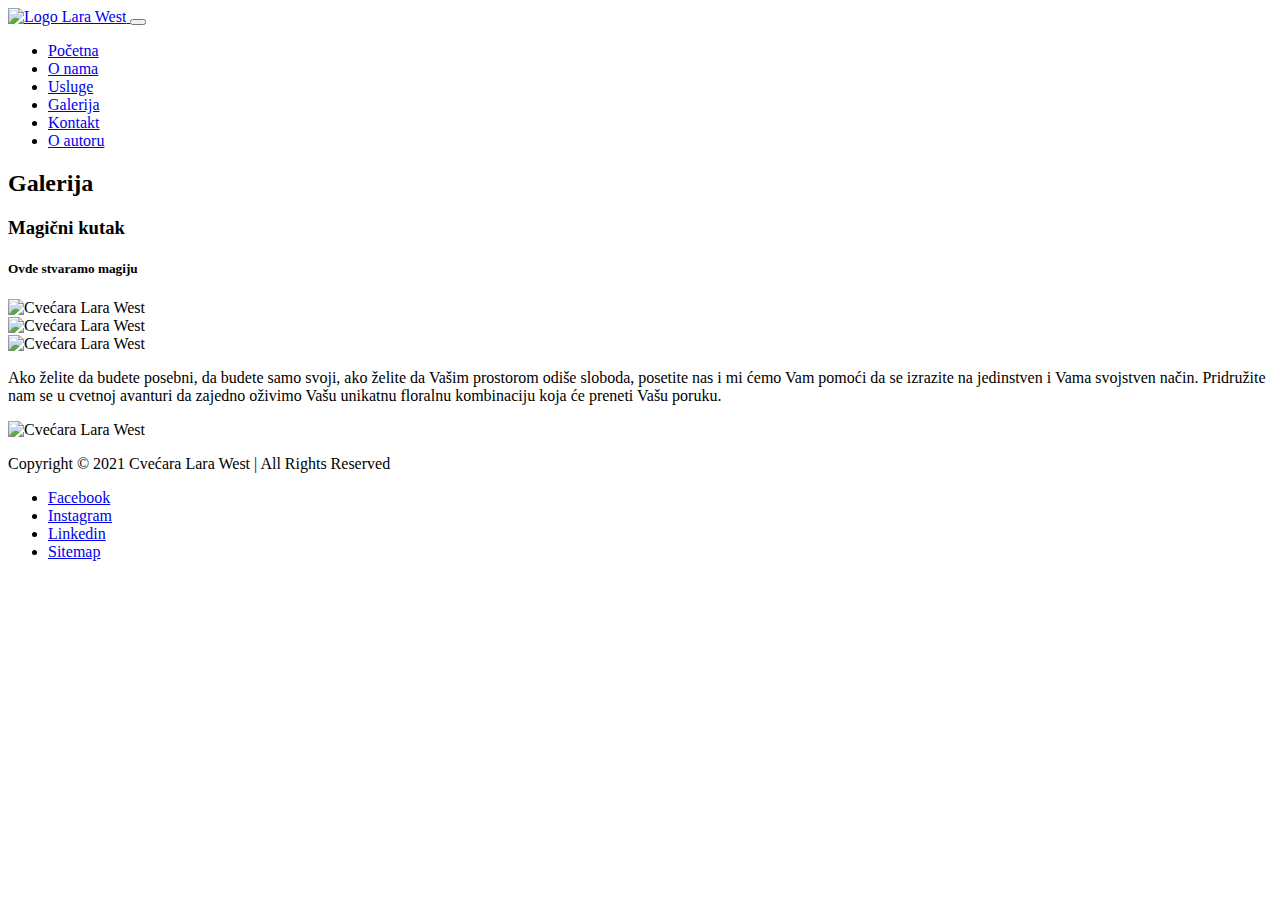
==== galerija.html @ 6ae7d9fc "Add files via upload" ====
<!DOCTYPE html>
<html lang = "sr">
    <head>
        <!-- {meta tags} -->
		<meta charset = "utf-8" />
		<meta name = "viewport" content = "width = device-width, initial-scale = 1.0" />
		<meta name = "description" content = "Ako želite da budete posebni, da budete samo svoji, ako želite da Vašim prostorom odiše sloboda, posetite nas i mi ćemo Vam pomoći da se izrazite na jedinstven i Vama svojstven način." />
		<meta name = "keywords" content = "Lara West, cvećara, cveće, Beograd, dekoracija" /> 
		<meta name = "author" content = "Jovana Kurtić" />
		<!-- Shortcut Icon -->
		<link rel = "shortcut icon" href = "assets/img/shortcut-icon.ico" />
        <!-- Bootstrap CSS -->
        <link rel = "stylesheet" href = "https://cdn.jsdelivr.net/npm/bootstrap@4.5.3/dist/css/bootstrap.min.css" integrity = "sha384-TX8t27EcRE3e/ihU7zmQxVncDAy5uIKz4rEkgIXeMed4M0jlfIDPvg6uqKI2xXr2" crossorigin = "anonymous" />
		<!-- Template CSS -->
		<link rel = "stylesheet" type = "text/css" href = "assets/css/style.css" />
		<link rel = "stylesheet" type = "text/css" href = "assets/css/responsive.css" />
		<!-- Title -->
		<title>Cvećara Lara West: Galerija</title>
    </head>
    <body>
		<!-- Header -->
		<header id = "header" class = "w-100 position-absolute z-index2">
			<div class = "navbar navbar-inverse d-flex flex-row flex-wrap align-items-center justify-content-center" role = "navigation">
				<div class = "navbar-header position-relative d-flex flex-row align-items-center justify-content-between">
					<a class = "position-absolute navbar-brand" href = "index.html">
						<img src = "assets/img/logo.png" alt = "Logo Lara West" />
					</a>
					<button type = "button" class = "d-none navbar-toggle" data-toggle = "collapse" data-target = "#menu">    
						<span class = "navbar-toggler-icon"></span>
					</button>    
				</div>
				<div id = "menu" class = "d-block navbar-collapse collapse w-100 h-100 d-flex flex-row align-items-center justify-content-center show">
					<ul class = "navbar-nav nav w-100 h-100 d-flex flex-row flex-wrap align-items-center justify-content-center font-weight-bold text-center">
						<li class = "nav-item"><a class = "nav-link" href = "index.html">Početna</a>
						<li class = "nav-item mx-4 mx-md-5"><a class = "nav-link" href = "o-nama.html">O nama</a>
					  	<li class = "nav-item"><a class = "nav-link" href = "usluge.html">Usluge</a></li>
					  	<li class = "nav-item mx-4 mx-md-5"><a class = "nav-link" href = "#">Galerija</a></li>
						<li class = "nav-item mr-4 mr-md-5"><a class = "nav-link" href = "kontakt.html">Kontakt</a>
						<li class = "nav-item"><a class = "nav-link" target = "_blank" href = "https://jovana49.github.io/JovanaKurtic/">O autoru</a>
					</ul>
				</div>
			</div>
		</header>

		<!-- Galerija -->
		<main class = "w-100">
			<section class = "w-100">
				<header class = "w-100 position-relative d-flex flex-column align-items-center DancingScript text-center">
					<h2 class = "position-absolute font-85">Galerija</h2>
					<h3 class = "position-relative font-60 px-5">Magični kutak</h3>
				</header>
				<main class = "w-100 d-flex flex-column align-items-center justify-content-center">
					<section id = "gallery" class = "w-75 position-relative text-center">
						<header class = "m-auto position-absolute top-left background z-index1 py-5">
							<h5 class = "py-1 DancingScript font-85">Ovde stvaramo magiju</h5>
						</header>
						<main class = "mt-4 container-fluid d-flex flex-column align-items-center justify-content-center mt-lg-0">
							<div class = "row-12 margin-left d-flex flex-row flex-wrap align-items-center justify-content-center">
								<div class = "col-12 mb-4 col-lg-5 mb-lg-0 border border-dark p-4 mr-2">
									<img src = "assets/img/galerija1.jpg" class = "img-fluid" alt = "Cvećara Lara West" />
								</div>
								<div class = "col-12 col-lg-6">
									<img src = "assets/img/galerija2.png" class = "img-fluid" alt = "Cvećara Lara West" />
								</div>
							</div>
							<div class = "row-12 mt-4 d-flex flex-row flex-wrap flex-lg-nowrap align-items-center justify-content-center">
								<div class = "col-12 order-1 col-md-6 order-md-2 col-lg-3 order-md-1 col-xl-4">
									<img src = "assets/img/galerija3.jpg" class = "img-fluid" alt = "Cvećara Lara West" />
								</div>
								<div class = "col-12 order-2 my-5 mx-0 my-md-5 order-md-1 col-lg-6 mx-lg-3 order-lg-2 col-xl-4 mx-xl-5">
									<p class = "gallery-text"><span class = "DancingScript font-50">A</span>ko želite da budete posebni, da budete samo svoji, ako želite da Vašim prostorom odiše sloboda, posetite nas i mi ćemo Vam pomoći da se izrazite na jedinstven i Vama svojstven način. Pridružite nam se u cvetnoj avanturi da zajedno oživimo Vašu unikatnu floralnu kombinaciju koja će preneti Vašu poruku.</p>
								</div>
								<div class = "co-12 order-3 col-md-6 order-md-3 col-lg-3 order-lg-3 col-xl-4 border border-dark p-4">
									<img src = "assets/img/galerija4.jpg" class = "img-fluid" alt = "Cvećara Lara West" />
								</div>
							</div>
						</main>
					</section>
				</main>
			</section>
		</main>

		<!-- Footer -->
		<footer class = "w-100 py-3">
			<div class = "w-100 text-center">
				<p class = "font-weight-bold font-21 mb-2 px-5">Copyright &copy; 2021 Cvećara Lara West | All Rights Reserved</p>
			</div>
			<div class = "w-100 d-flex flex-row justify-content-center align-items-center">
				<ul class = "nav d-flex flex-row justify-content-center align-items-center font-weight-bold">
					<li><a href = "https://sr-rs.facebook.com/jovanakurtic16">Facebook</a></li>
					<li class = "mx-4"><a href = "https://www.instagram.com/kjovanaaa/">Instagram</a></li>
					<li><a href = "https://www.linkedin.com/">Linkedin</a></li>
					<li class = "ml-4"><a href = "assets/sitemap.xml">Sitemap</a></li>
				</ul>
			</div>
		</footer> 

	    <!-- Bootstrap JavaScript -->
        <script src = "https://code.jquery.com/jquery-3.5.1.slim.min.js" integrity = "sha384-DfXdz2htPH0lsSSs5nCTpuj/zy4C+OGpamoFVy38MVBnE+IbbVYUew+OrCXaRkfj" crossorigin = "anonymous"></script>
        <script src = "https://cdn.jsdelivr.net/npm/bootstrap@4.5.3/dist/js/bootstrap.bundle.min.js" integrity = "sha384-ho+j7jyWK8fNQe+A12Hb8AhRq26LrZ/JpcUGGOn+Y7RsweNrtN/tE3MoK7ZeZDyx" crossorigin = "anonymous"></script>
    </body>
</html>
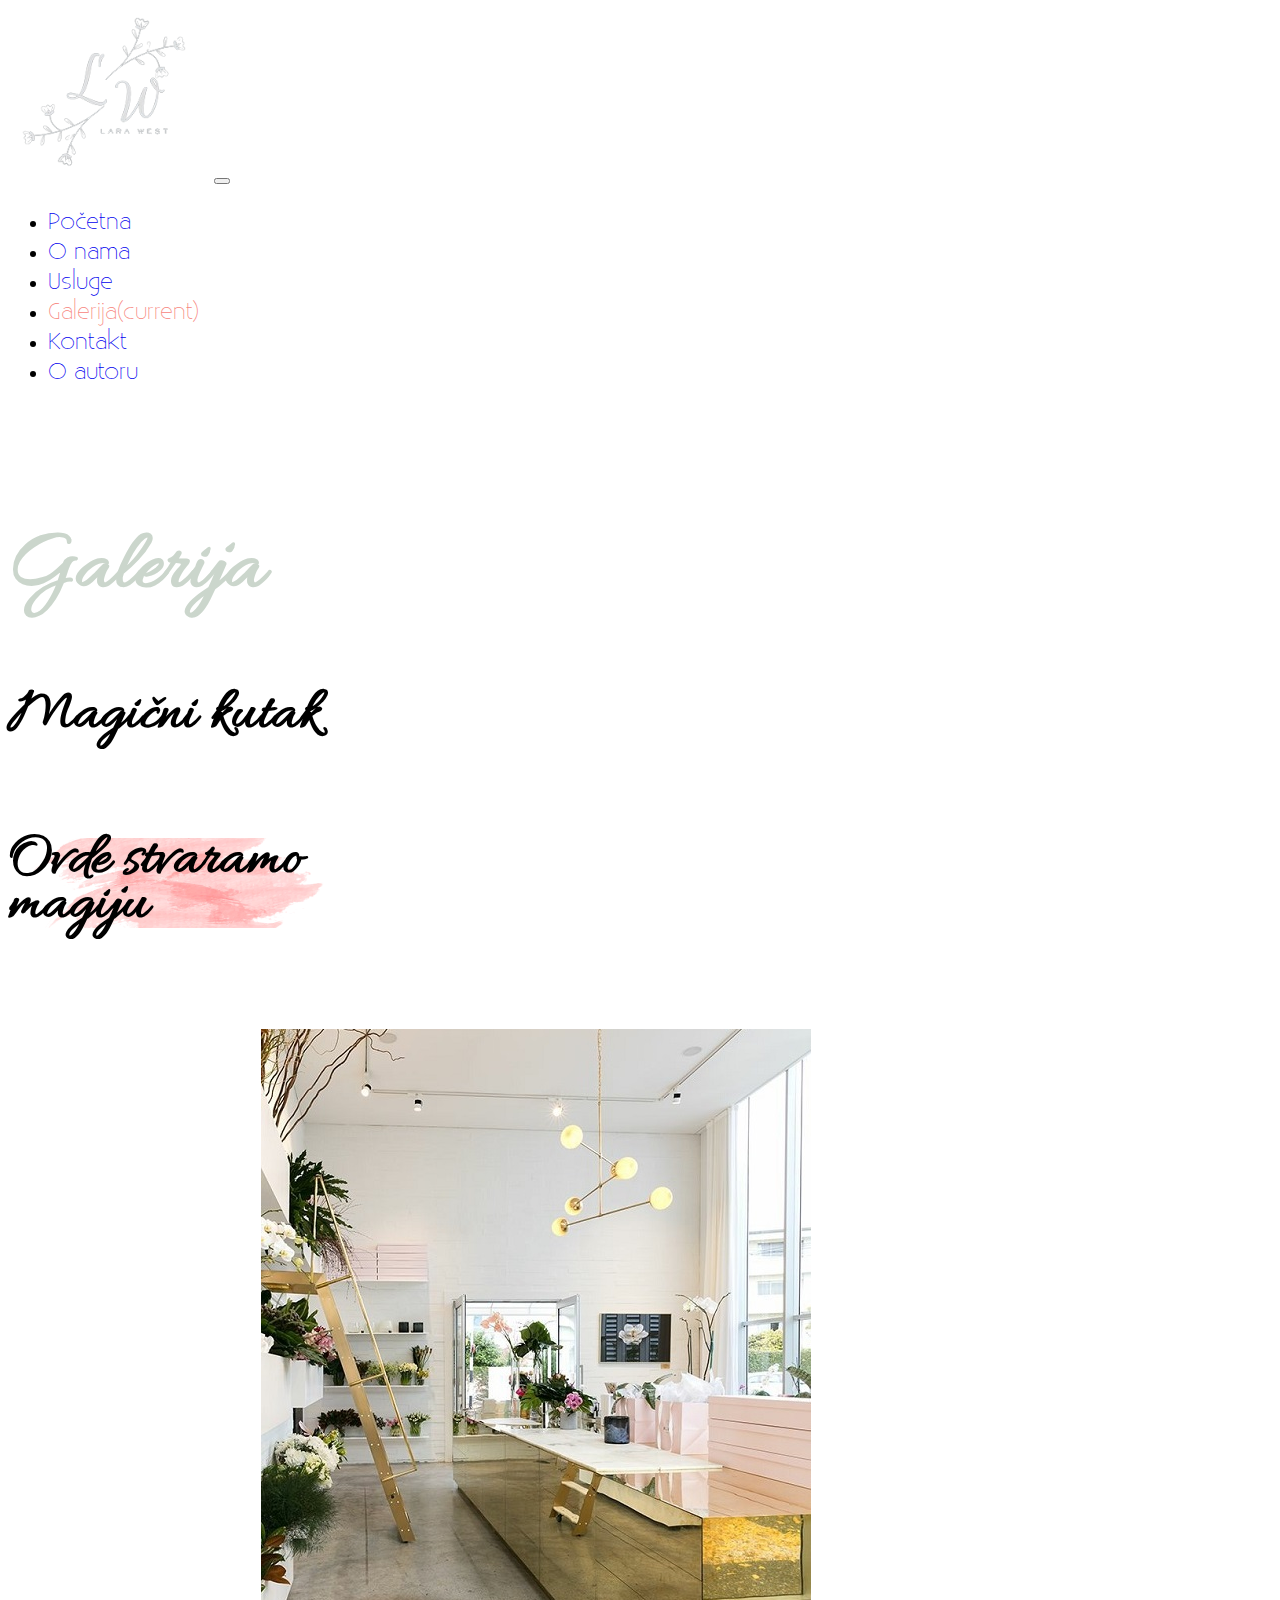
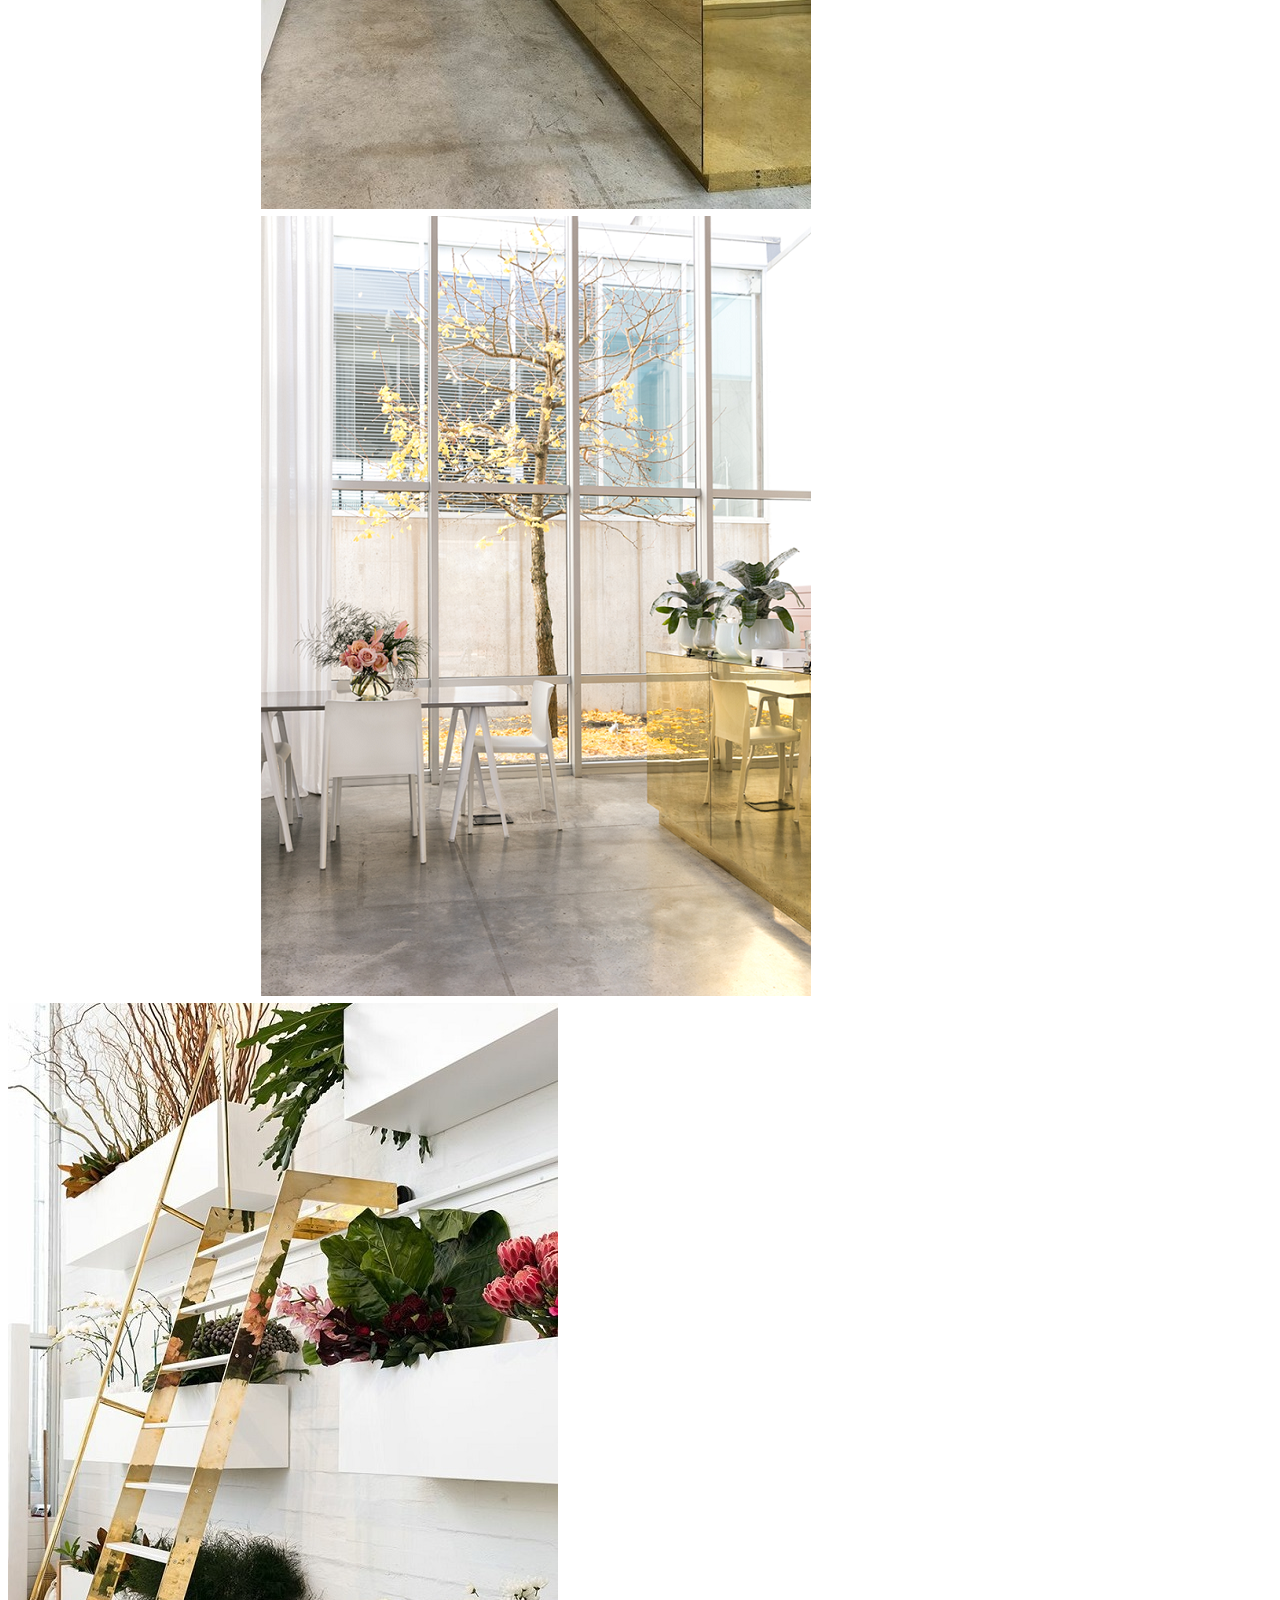
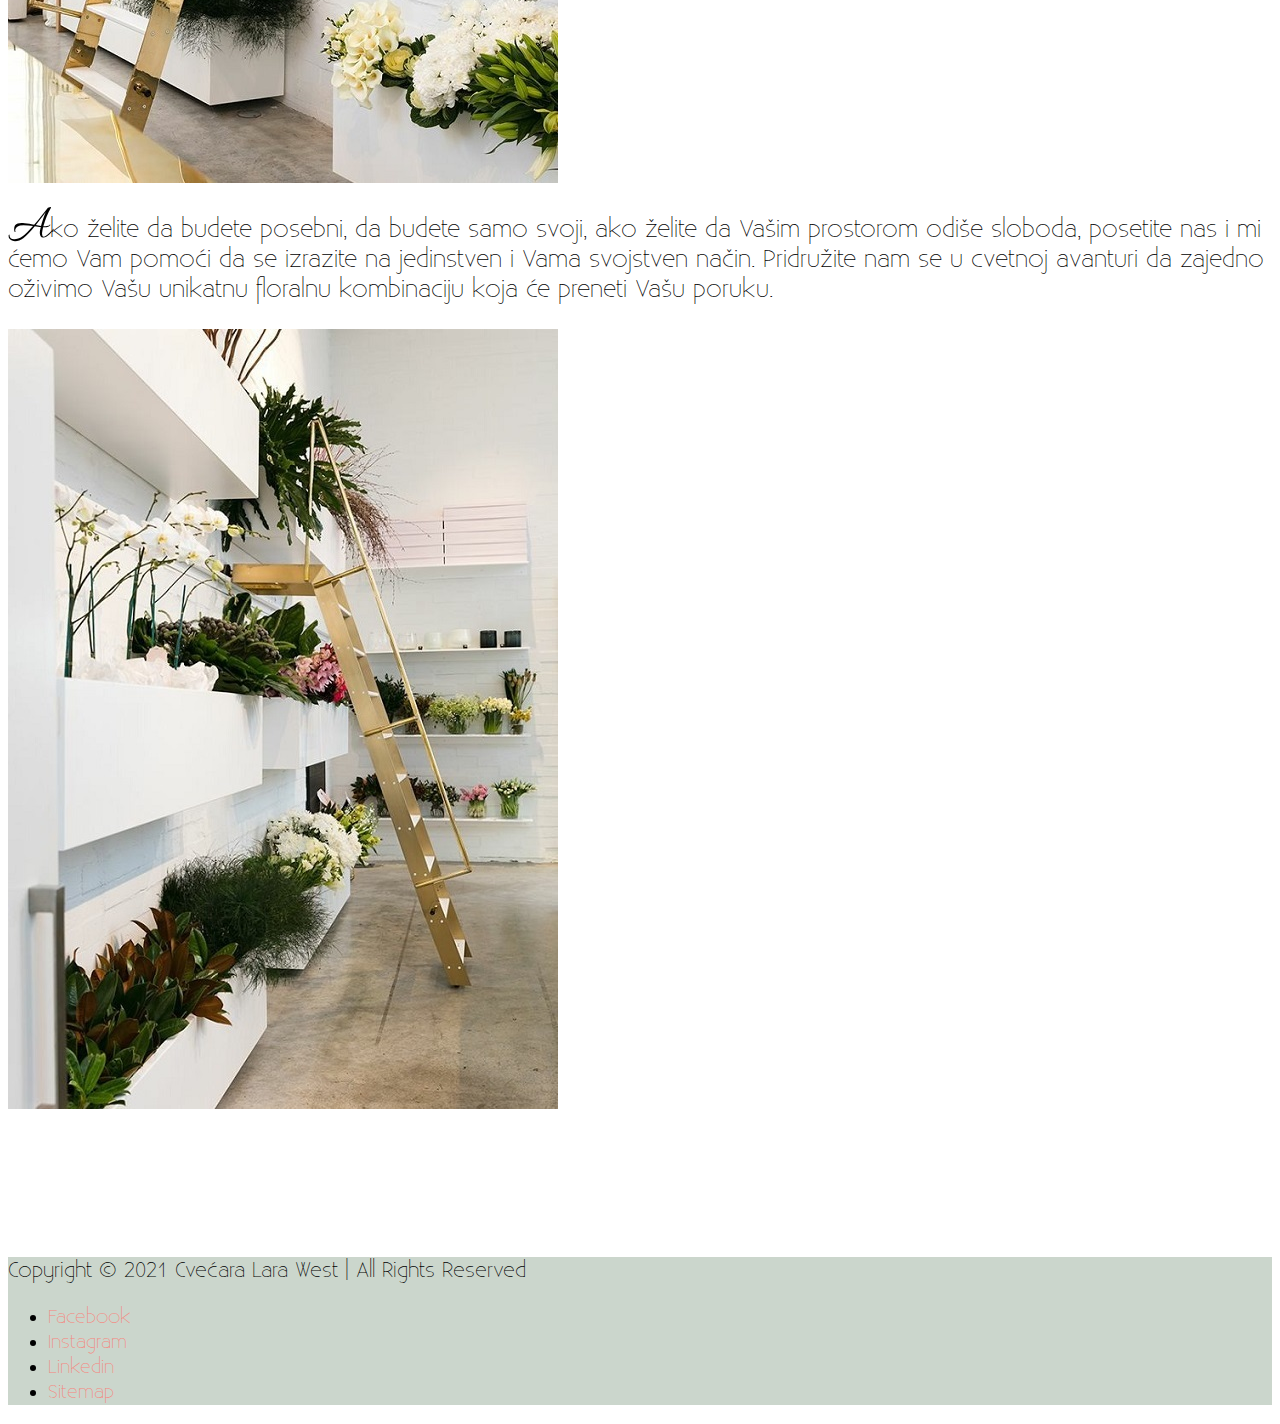
==== commit 7d9201bb: "Add files via upload" ====
--- a/galerija.html
+++ b/galerija.html
@@ -19,27 +19,37 @@
     </head>
     <body>
 		<!-- Header -->
-		<header id = "header" class = "w-100 position-absolute z-index2">
-			<div class = "navbar navbar-inverse d-flex flex-row flex-wrap align-items-center justify-content-center" role = "navigation">
-				<div class = "navbar-header position-relative d-flex flex-row align-items-center justify-content-between">
-					<a class = "position-absolute navbar-brand" href = "index.html">
-						<img src = "assets/img/logo.png" alt = "Logo Lara West" />
-					</a>
-					<button type = "button" class = "d-none navbar-toggle" data-toggle = "collapse" data-target = "#menu">    
-						<span class = "navbar-toggler-icon"></span>
-					</button>    
-				</div>
-				<div id = "menu" class = "d-block navbar-collapse collapse w-100 h-100 d-flex flex-row align-items-center justify-content-center show">
-					<ul class = "navbar-nav nav w-100 h-100 d-flex flex-row flex-wrap align-items-center justify-content-center font-weight-bold text-center">
-						<li class = "nav-item"><a class = "nav-link" href = "index.html">Početna</a>
-						<li class = "nav-item mx-4 mx-md-5"><a class = "nav-link" href = "o-nama.html">O nama</a>
-					  	<li class = "nav-item"><a class = "nav-link" href = "usluge.html">Usluge</a></li>
-					  	<li class = "nav-item mx-4 mx-md-5"><a class = "nav-link" href = "#">Galerija</a></li>
-						<li class = "nav-item mr-4 mr-md-5"><a class = "nav-link" href = "kontakt.html">Kontakt</a>
-						<li class = "nav-item"><a class = "nav-link" target = "_blank" href = "https://jovana49.github.io/JovanaKurtic/">O autoru</a>
+		<header class = "container-fluid px-0 pb-1 pb-lg-0">
+			<nav class = "navbar navbar-expand-lg navbar-light">
+				<a class = "navbar-brand ml-5 mt-3" href = "index.html">
+					<img src = "assets/img/logo.png" alt = "Logo Lara West" class = "img-fluid logo" />
+				</a>
+				<button class = "navbar-toggler" type = "button" data-toggle = "collapse" data-target = "#navbarNav" aria-controls = "navbarNav" aria-expanded = "false" aria-label = "Toggle navigation">
+					<span class = "navbar-toggler-icon"></span>
+				</button>
+				<div class = "collapse navbar-collapse" id = "navbarNav">
+					<ul class = "navbar-nav ml-auto pr-0 pr-lg-5 text-center">
+						<li class = "nav-item">
+							<a class = "nav-link font-weight-bold" href = "index.html">Početna</a>
+						</li>
+						<li class = "nav-item m-0 mx-lg-4">
+							<a class = "nav-link font-weight-bold" href = "o-nama.html">O nama</a>
+						</li>
+						<li class = "nav-item">
+							<a class = "nav-link font-weight-bold" href = "usluge.html">Usluge</a>
+						</li>
+						<li class = "nav-item m-0 mx-lg-4 active">
+							<a class = "nav-link font-weight-bold" href = "#">Galerija<span class = "sr-only">(current)</span></a>
+						</li>
+						<li class = "nav-item">
+							<a class = "nav-link font-weight-bold" href = "kontakt.html">Kontakt</a>
+						</li>
+						<li class = "nav-item m-0 mx-lg-4">
+							<a class = "nav-link font-weight-bold" href = "https://jovana49.github.io/JovanaKurtic/">O autoru</a>
+						</li>
 					</ul>
 				</div>
-			</div>
+			</nav>
 		</header>
 
 		<!-- Galerija -->
@@ -51,7 +61,7 @@
 				</header>
 				<main class = "w-100 d-flex flex-column align-items-center justify-content-center">
 					<section id = "gallery" class = "w-75 position-relative text-center">
-						<header class = "m-auto position-absolute top-left background z-index1 py-5">
+						<header class = "m-auto position-absolute top-left background z-1 py-5">
 							<h5 class = "py-1 DancingScript font-85">Ovde stvaramo magiju</h5>
 						</header>
 						<main class = "mt-4 container-fluid d-flex flex-column align-items-center justify-content-center mt-lg-0">
@@ -87,10 +97,10 @@
 			</div>
 			<div class = "w-100 d-flex flex-row justify-content-center align-items-center">
 				<ul class = "nav d-flex flex-row justify-content-center align-items-center font-weight-bold">
-					<li><a href = "https://sr-rs.facebook.com/jovanakurtic16">Facebook</a></li>
-					<li class = "mx-4"><a href = "https://www.instagram.com/kjovanaaa/">Instagram</a></li>
-					<li><a href = "https://www.linkedin.com/">Linkedin</a></li>
-					<li class = "ml-4"><a href = "assets/sitemap.xml">Sitemap</a></li>
+					<li><a class = "link-color" href = "https://sr-rs.facebook.com/jovanakurtic16">Facebook</a></li>
+					<li class = "mx-4"><a class = "link-color" href = "https://www.instagram.com/kjovanaaa/">Instagram</a></li>
+					<li><a class = "link-color" href = "https://www.linkedin.com/">Linkedin</a></li>
+					<li class = "ml-4"><a class = "link-color" href = "assets/sitemap.xml">Sitemap</a></li>
 				</ul>
 			</div>
 		</footer> 
--- a/assets/css/style.css
+++ b/assets/css/style.css
@@ -0,0 +1,387 @@
+@import url('https://fonts.googleapis.com/css2?family=Allura&display=swap');
+
+@font-face {
+    src: url('../font/Existence-Light.otf');
+    font-family: ExistenceLight;
+}
+
+:root {
+    --black: rgb(0, 0, 0);
+    --grey: rgb(203, 214, 204);
+    --rose: rgb(247, 172, 153);
+    --green: rgb(153, 191, 163);
+    --green1: rgb(101, 148, 119);
+    --rose1: rgb(247, 132, 124);
+    --transparent: rgba(255, 255, 255, 0.8);
+}
+
+body {
+    font-family: ExistenceLight;
+    font-size: 19px;
+    font-weight: 500;
+}
+
+.DancingScript {
+    font-family: 'Allura', cursive;
+}
+
+a {
+    text-decoration: none !important;
+}
+
+.black {
+    color: var(--black);
+}
+
+.green {
+    color: var(--green);
+}
+
+.green:hover {
+    color: var(--green1);
+}
+
+.link-color:hover {
+    color: var(--rose);
+}
+
+.link-color {
+    color: var(--rose1);
+}
+
+.font-21 {
+    font-size: 21px;
+}
+
+.font-23 {
+    font-size: 23px;
+}
+
+.font-30 {
+    font-size: 30px;
+}
+
+.font-32 {
+    font-size: 32px;
+}
+
+.font-50 {
+    font-size: 50px;
+}
+
+.font-60 {
+    font-size: 60px;
+}
+
+.font-85 {
+    font-size: 85px;
+}
+
+.background {
+    background-repeat: no-repeat;
+    background-position: center;
+    background-size: cover;
+}
+
+.w-95 {
+    width: 95%;
+}
+
+.w-90 {
+    width: 90%;
+}
+
+.w-85 {
+    width: 85%;
+} 
+
+body > main, #contact {
+    padding-top: 40px !important;
+    padding-bottom: 120px;
+}
+
+#services h4 {
+    line-height: 45px;
+}
+
+/* Header */
+
+.logo {
+    width: 200px !important;
+}
+
+ul.ul-font a { 
+    font-size: 25px !important;
+}
+
+.nav-item > a {
+    font-size: 23px !important;
+}
+
+.navbar-collapse > .navbar-nav * {
+    padding: 0 !important;
+}
+
+li.active a, li.nav-item a:hover {
+    color: var(--rose1) !important;
+}
+
+/* Početna */
+
+h1 {
+    line-height: 55px;
+}
+
+.carousel-item > img {
+    height: 100vh;
+}
+
+.carousel .btn {
+    background-color: var(--grey) !important;
+}
+
+.carousel .btn:hover, .carousel article a {
+    color: var(--rose1) !important;
+}
+
+.carousel article a:hover h4 {
+    color: var(--green);
+}
+
+.carousel-item:first-child .carousel-caption {
+    margin-bottom: 15vh;
+}
+
+.carousel-item:last-child .carousel-caption h2 {
+    line-height: 55px;
+} 
+
+.carousel-item:nth-child(2) .carousel-caption, .carousel-item:last-child .carousel-caption  {
+    margin-bottom: 33vh;
+} 
+
+.carousel-indicators li, .icon {
+    width: 70px;
+    height: 70px;
+    background-image: url('../img/slider-indicators.png');
+    background-size: cover;
+    background-color: transparent;
+}
+
+.card-body article {
+    height: 220px !important;
+    padding: 0 5px !important;
+}
+
+.card-body a {
+    padding: 20px;
+}
+
+.card-body article h4 {
+    margin-bottom: 0 !important;
+}
+
+.blockquote {
+    line-height: 43px;
+}
+
+.blockquote-footer2 {
+    font-size: 25px;
+}
+
+/* O nama */
+
+header > h2 {
+    color: var(--grey);
+    top: -60px;
+}
+
+header > h3 {
+    line-height: 45px !important;
+}
+
+main > section > header {
+    margin-bottom: 70px;
+}
+
+.rose-1::before {
+    width: 250px;
+    height: 150px;
+    content: "";
+    margin: 0 auto 40px;
+    display: block;
+    background-image: url('../img/ruza1.png');
+    background-repeat: no-repeat;
+    background-position: center;
+    background-size: cover;
+}
+
+.rose-2::before {
+    width: 120px;
+    height: 120px;
+    content: "";
+    margin-bottom: 55px;
+    display: block;
+    background-image: url('../img/ruza2.png');
+    background-repeat: no-repeat;
+    background-position: center;
+    background-size: cover;
+}
+
+figcaption > p {
+    font-size: 38px;
+}
+
+.bottom-1 {
+    bottom: 4vh;
+}
+
+.bottom-2 {
+    bottom: 28vh;
+}
+
+.right {
+    right: 15%;
+}
+
+.left {
+    left: 10%;
+}
+
+p.font-32 {
+    line-height: 27px;
+}
+
+.divider {
+    padding: 40px 0 20px !important;
+    background-image: url('../img/divider.jpg');
+    background-attachment: fixed;
+}
+
+.divider::before, .divider::after {
+    width: 80%;
+    height: 1px;
+    position: relative;
+    content: "";
+    display: block;
+    background-color: var(--black);
+}
+
+.divider::before {
+    top: -60px;
+} 
+
+.divider::after {
+    bottom: -40px;
+}
+
+.leaf {
+    width: 100px;
+    height: 100px;
+    top: 23%;
+    right: -35px;
+    background-image: url('../img/list.png');
+    background-size: 100px 100px !important;
+}
+
+/* Usluge */
+
+#services > article > * {
+    height: 400px;
+}
+
+#services > article {
+    margin-bottom: 5px;
+}
+
+#services > article p.w-95 {
+    font-size: 21px !important;
+}
+
+#services img {
+    width: 90%;
+}
+
+#services > article:last-child {
+    margin-bottom: 0;
+}
+
+.modal-content {
+    background-color: var(--transparent); 
+}
+
+h5.modal-title {
+    font-size: 30px !important;
+    color: var(--rose1);
+}
+
+#services button {
+    background-color: var(--green);
+}
+
+button.close {
+    font-size: 30px !important;
+    background-color: transparent !important;
+}
+
+/* Galerija */
+
+.margin-left {
+    margin-left: 20%;
+}
+
+.top-left {
+    left: -5%;
+    top: 22%;
+    width: 27% !important;
+    background-image: url('../img/pink.png');
+    background-size: 100%;
+}
+
+.top-left > h5 {
+    line-height: 55px;
+}
+
+.gallery-text {
+    font-size: 26px;
+    line-height: 34px;
+}
+
+.border {
+    border-width: 2px !important;
+}
+
+/* Kontakt */
+
+textarea {
+    height: 180px !important;
+}
+
+form > button {
+    width: 120px !important;
+}
+
+/* Footer */
+
+footer {
+    background-color: var(--grey);
+}
+
+footer.footer1 .font-21 {
+    font-size: 21x !important;
+}
+
+footer.footer1 a {
+    font-size: 20.5px !important;
+}
+
+form button {
+    background-color: var(--green) !important;
+}
+
+textarea:active, input:active, textarea:focus, input:focus {
+    outline:0px !important;
+    -webkit-appearance:none;
+    box-shadow: none !important;
+    border-color: var(--green) !important;
+}--- a/assets/css/responsive.css
+++ b/assets/css/responsive.css
@@ -0,0 +1,405 @@
+@media screen and (max-width: 1700px) {
+    .font-23 {
+        font-size: 21px !important;
+    }
+}
+
+@media screen and (max-width: 1510px) {
+    .bottom-1 {
+        bottom: 2vh;
+    }
+
+    .bottom-2 {
+        bottom: 20vh;
+    }
+}
+
+@media screen and (max-width: 1450px) {
+    .left {
+        left: 3%;
+    }
+
+    .bottom-2 {
+        bottom: 15vh;
+    }
+
+    .top-left {
+        top: 12%;
+    }
+
+    .top-left > h5 {
+        font-size: 60px;
+        line-height: 45px;
+    }
+
+    .gallery-text {
+        font-size: 24px;
+        line-height: 30px;
+    }
+}
+
+@media screen and (max-width: 1350px) {
+    .carousel-item:last-child .carousel-caption  {
+        margin-bottom: 25vh;
+    } 
+}
+
+@media screen and (max-width: 1300px) {
+    .carousel-inner .collapse, .card {
+        width: 80vw !important;
+    }
+
+    .carousel-inner .collapse {
+        left: -5vw;
+    }
+
+    .carousel-item:last-child .carousel-caption > h2 {
+        font-size: 50px !important;
+        line-height: 50px;
+    } 
+}
+
+@media screen and (max-width: 1200px) {
+    .rose-2 {
+        top: -50px;
+    }
+
+    .rose-1 > p {
+        font-size: 27px !important;
+    }
+
+    .bg-color2 {
+        background-color:  rgb(235, 240, 237);
+    }
+
+    .bg-color1 {
+        background-color: rgb(153, 191, 163);
+    }
+
+    #services > article > * {
+        height: 450px;
+    }
+
+    .margin-top {
+        margin-top: 50px;
+    }
+}
+
+@media screen and (max-width: 992px) {
+    .nav-item > a {
+        font-size: 20px !important;
+    }
+
+    .card-body article {
+        height: auto !important;
+    }
+
+    .bottom-2 {
+        bottom: 10vh;
+    }
+
+    .right {
+        right: 5%;
+    }
+    
+    .left {
+        left: 3%;
+    }
+
+    .margin-left {
+        margin-left: 0;
+    }
+
+    .top-left {
+        width: 55% !important;
+        position: relative !important;
+        top: 0;
+        left: 0;
+    }
+
+    .top-left > h5 {
+        font-size: 50px;
+        line-height: 37px;
+    }
+}
+
+@media screen and (max-width: 900px) {
+    #services > article > * {
+        height: 400px;
+    }
+
+    #services > article p.w-95 {
+        width: 100% !important;
+        font-size: 19px !important;
+    }
+
+    .rose-1 > p {
+        font-size: 25px !important;
+    }
+
+    form button {
+        font-size: 19px !important;
+    }
+}
+
+@media screen and (max-width: 850px) {
+    h1 {
+        font-size: 50px !important;
+        line-height: 50px;
+    }
+}
+
+@media screen and (max-width: 800px) {
+    #services .btn-outline-light {
+        font-size: 19px;
+    }
+}
+
+@media screen and (max-width: 768px) {
+    .d-none {
+        display: none !important;
+    }
+
+    main > section > header {
+        margin-bottom: 50px;
+    }
+
+    #services > article {
+        margin-bottom: 0;
+    }
+
+    #services > article > :nth-child(2), #services > article > :nth-child(3) {
+        height: 300px;
+    }
+
+    #services > article > :first-child, #services > article > :last-child {
+        height: auto;
+    }
+
+    .rose-2 {
+        top: 0;
+    }
+
+    figure.col-md-5 {
+        width: 80% !important;
+    }
+
+    figure.col-md-5 > .right {
+        right: 5% !important;
+    }
+
+    #services img {
+        width: 80%;
+        margin: 20px 0 !important;
+    }
+
+    .bottom-2 {
+        bottom: 18vh;
+    }
+
+    .right {
+        right: 30%;
+    }
+    
+    .left {
+        left: 25%;
+    }
+
+    label {
+        font-size: 17px;
+    }
+}
+
+@media screen and (max-width: 695px) {
+    .carousel-item:nth-child(2) .carousel-caption, .carousel-item:last-child .carousel-caption  {
+        margin-bottom: 25vh;
+    }
+
+    .blockquote-2 {
+        line-height: 40px;
+        font-size: 43px !important;
+    }
+
+    .blockquote-footer2 {
+        font-size: 20px;
+    }
+}
+
+@media screen and (max-width: 640px) {
+    .top-left {
+        width: 90% !important;
+    }
+
+    #about-us .row-12 {
+        width: 85% !important;
+    }
+
+    .carousel-item:last-child .carousel-caption h2 {
+        line-height: 50px;
+        font-size: 50px !important;
+    } 
+}
+
+@media screen and (max-width: 600px) {
+    #contact h4 {
+        line-height: 40px;
+        font-size: 42px !important;
+    }
+
+    .rose-1 > p {
+        font-size: 21px !important;
+    }
+
+    .carousel-item:nth-child(2) .carousel-caption {
+        margin-bottom: 30vh;
+    }
+
+    .carousel-item:nth-child(2) .carousel-caption h2 .blockquote {
+        font-size: 26px !important;
+    } 
+
+    .carousel-item:nth-child(2) .carousel-caption h2 .blockquote-footer {
+        font-size: 40px !important;
+    } 
+
+    .gallery-text {
+        font-size: 22px;
+        line-height: 30px;
+    }
+
+    .gallery-text > span {
+        font-size: 45px !important;
+    }
+
+    footer.footer1 a {
+        font-size: 19px !important;
+    }
+}
+
+@media screen and (max-width: 580px) {
+    .modal-content {
+        width: 85vw !important;
+        margin: 0 auto;
+    }
+
+    footer p.font-21, footer.footer1 .font-21 {
+        font-size: 19px !important;
+    }
+}
+
+@media screen and (max-width: 556px) {
+    .font-85 {
+        font-size: 70px !important;
+    }
+
+    h3.font-60 {
+        font-size: 45px !important;
+    }
+
+    header > h2 {
+        top: -50px;
+    }
+
+    .font-23 {
+        width: 100% !important;
+        font-size: 18px !important;
+    }
+}
+
+@media screen and (max-width: 500px) {
+    #services {
+        width: 90% !important;
+    }
+
+    #services > article > :nth-child(2), #services > article > :nth-child(3) {
+        height: auto !important;
+        padding: 50px 10px;
+    }
+
+    #services img {
+        width: 100%;
+    }
+
+    footer .nav {
+        flex-direction: column !important;
+    }
+
+    footer .nav li {
+        margin: 0 !important;
+    }
+
+    footer.footer1 a, footer a {
+        font-size: 17px !important;
+    }
+}
+
+@media screen and (max-width: 500px) {
+    .navbar-brand {
+        margin-left: 20px !important;
+    }
+
+    .carousel-item:last-child .carousel-caption {
+        margin-bottom: 20vh;
+    } 
+
+    .carousel-item:last-child .carousel-caption h2 {
+        font-size: 40px !important;
+        line-height: 37px;
+    } 
+}
+
+@media screen and (max-width: 480px) {
+    figure.col-md-5 {
+        width: 90% !important;
+    }
+
+    figure.col-md-5 > .right {
+        right: 5% !important;
+        bottom: 3% !important;
+    }
+
+    .bottom-2 {
+        bottom: 10vh;
+    }
+
+    .gallery-text {
+        font-size: 18px ;
+        line-height: 23px;
+    }
+}
+
+@media screen and (max-width: 450px) {
+    .logo {
+        width: 180px !important;
+    }
+
+    .carousel-item:nth-child(2) .carousel-caption {
+        margin-bottom: 18vh;
+    }  
+
+    .carousel-item:nth-child(2) .carousel-caption h2 .blockquote {
+        font-size: 24px !important;
+        line-height: 27px;
+    } 
+
+    .carousel-item:nth-child(2) .carousel-caption h2 .blockquote-footer {
+        font-size: 35px !important;
+    } 
+
+    .modal-body {
+        font-size: 17px;
+    }
+}
+
+@media screen and (max-width: 400px) {
+    #services h4 {
+        font-size: 45px !important;
+        line-height: 35px !important;
+    }
+}
+
+@media screen and (max-width: 370px) {
+    footer p.font-21, footer.footer1 .font-21 {
+        font-size: 17px !important;
+    }
+}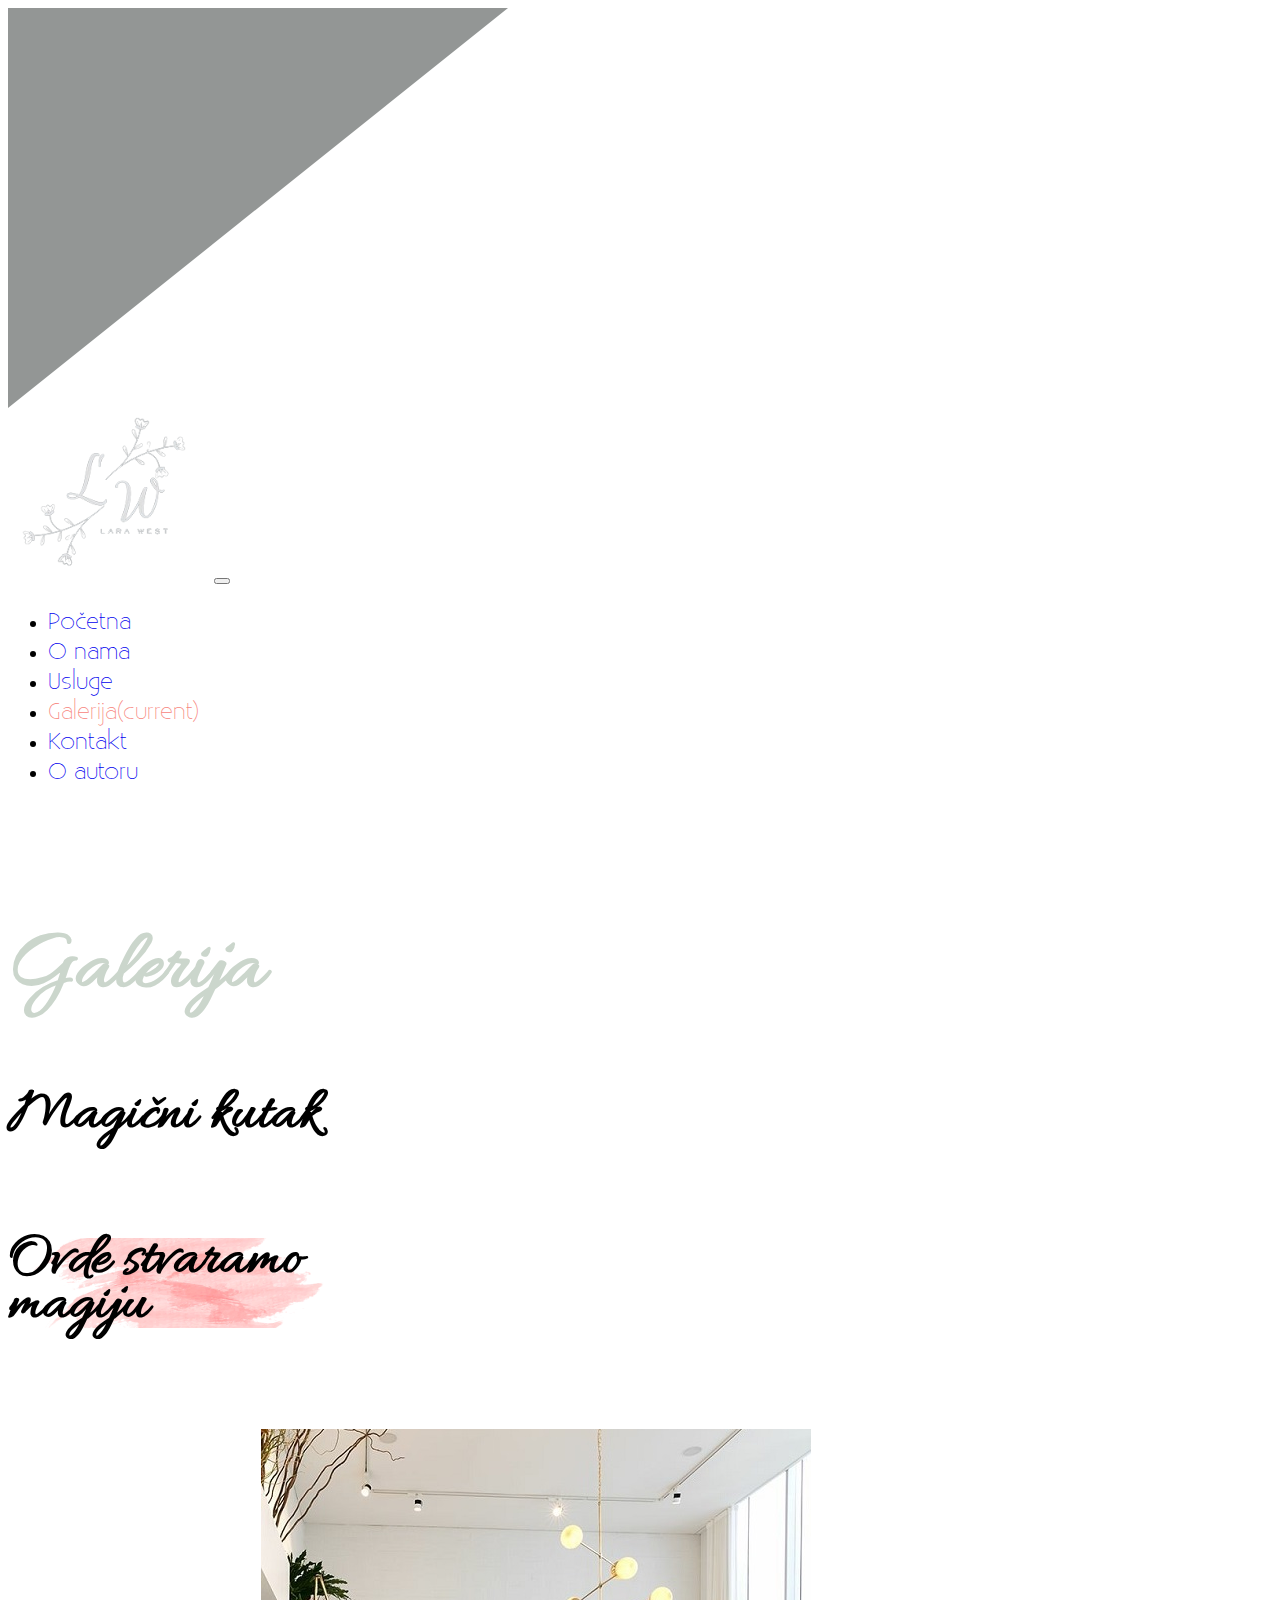
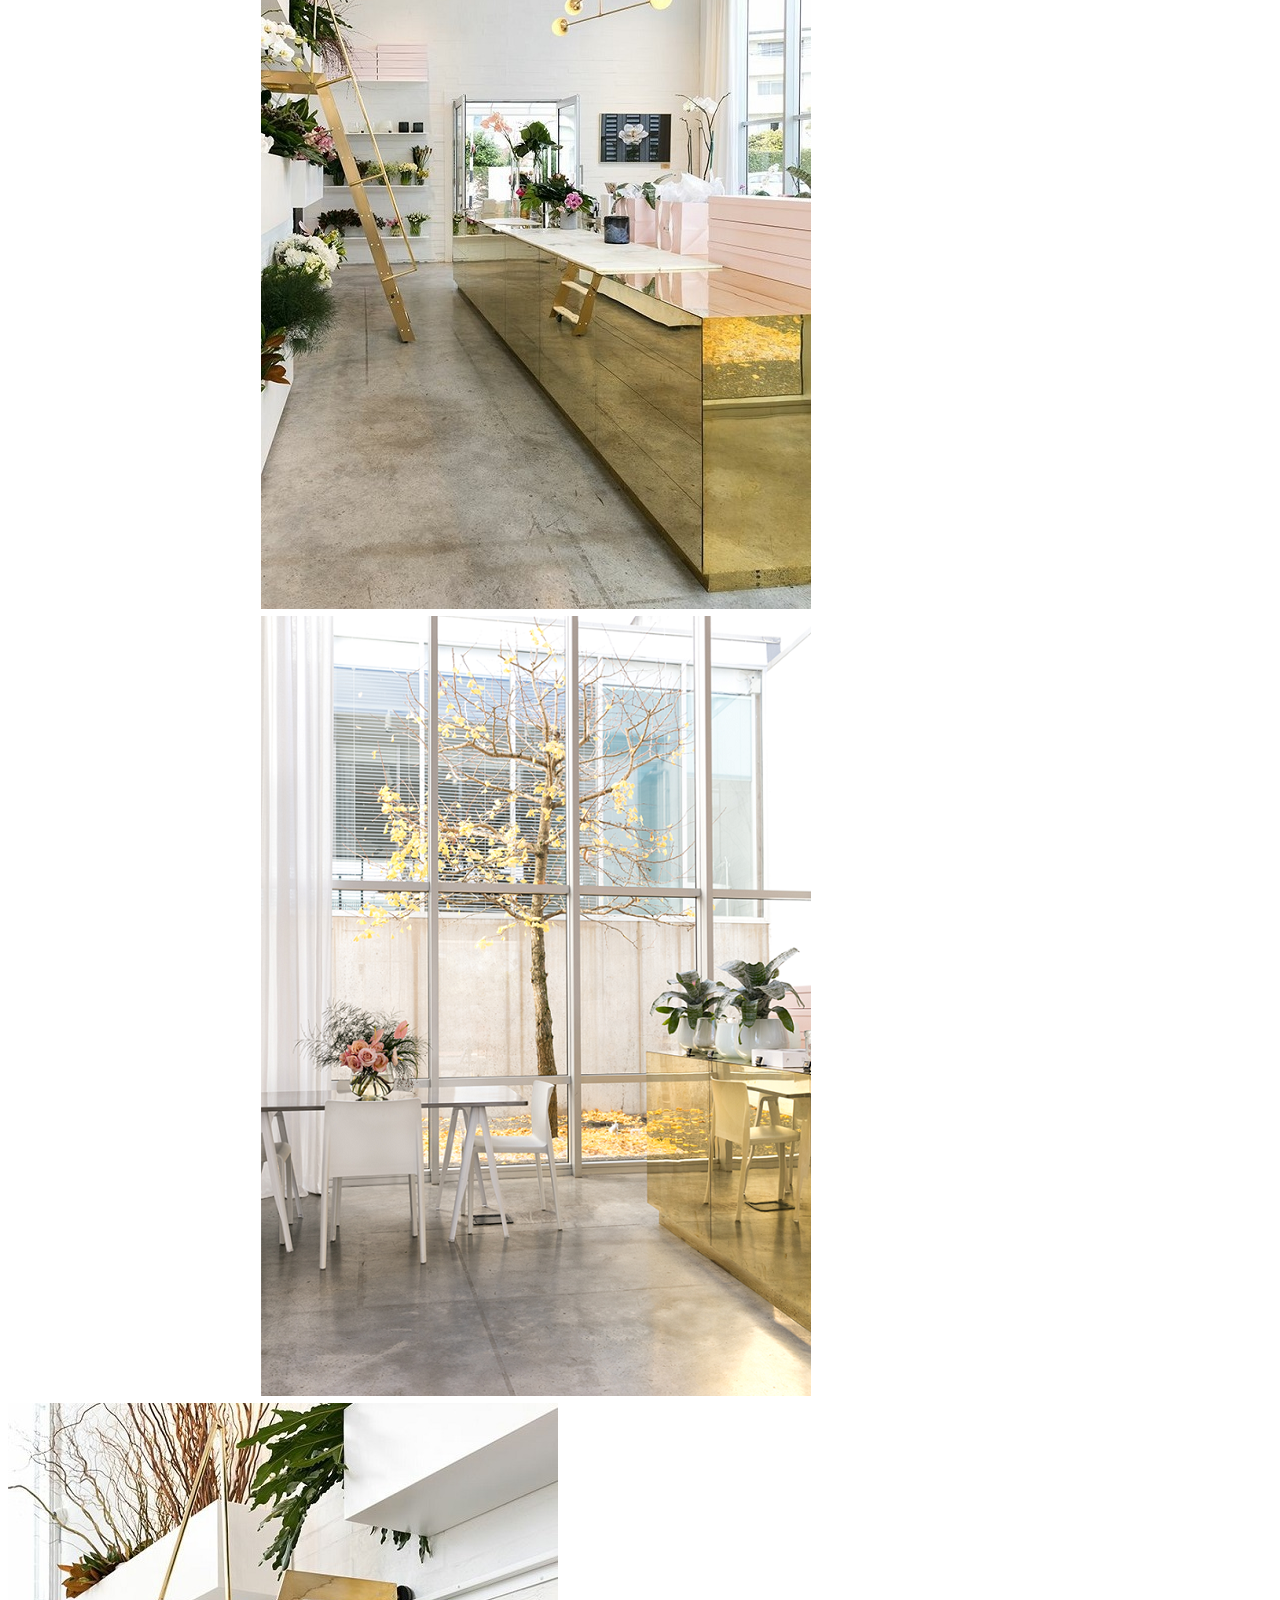
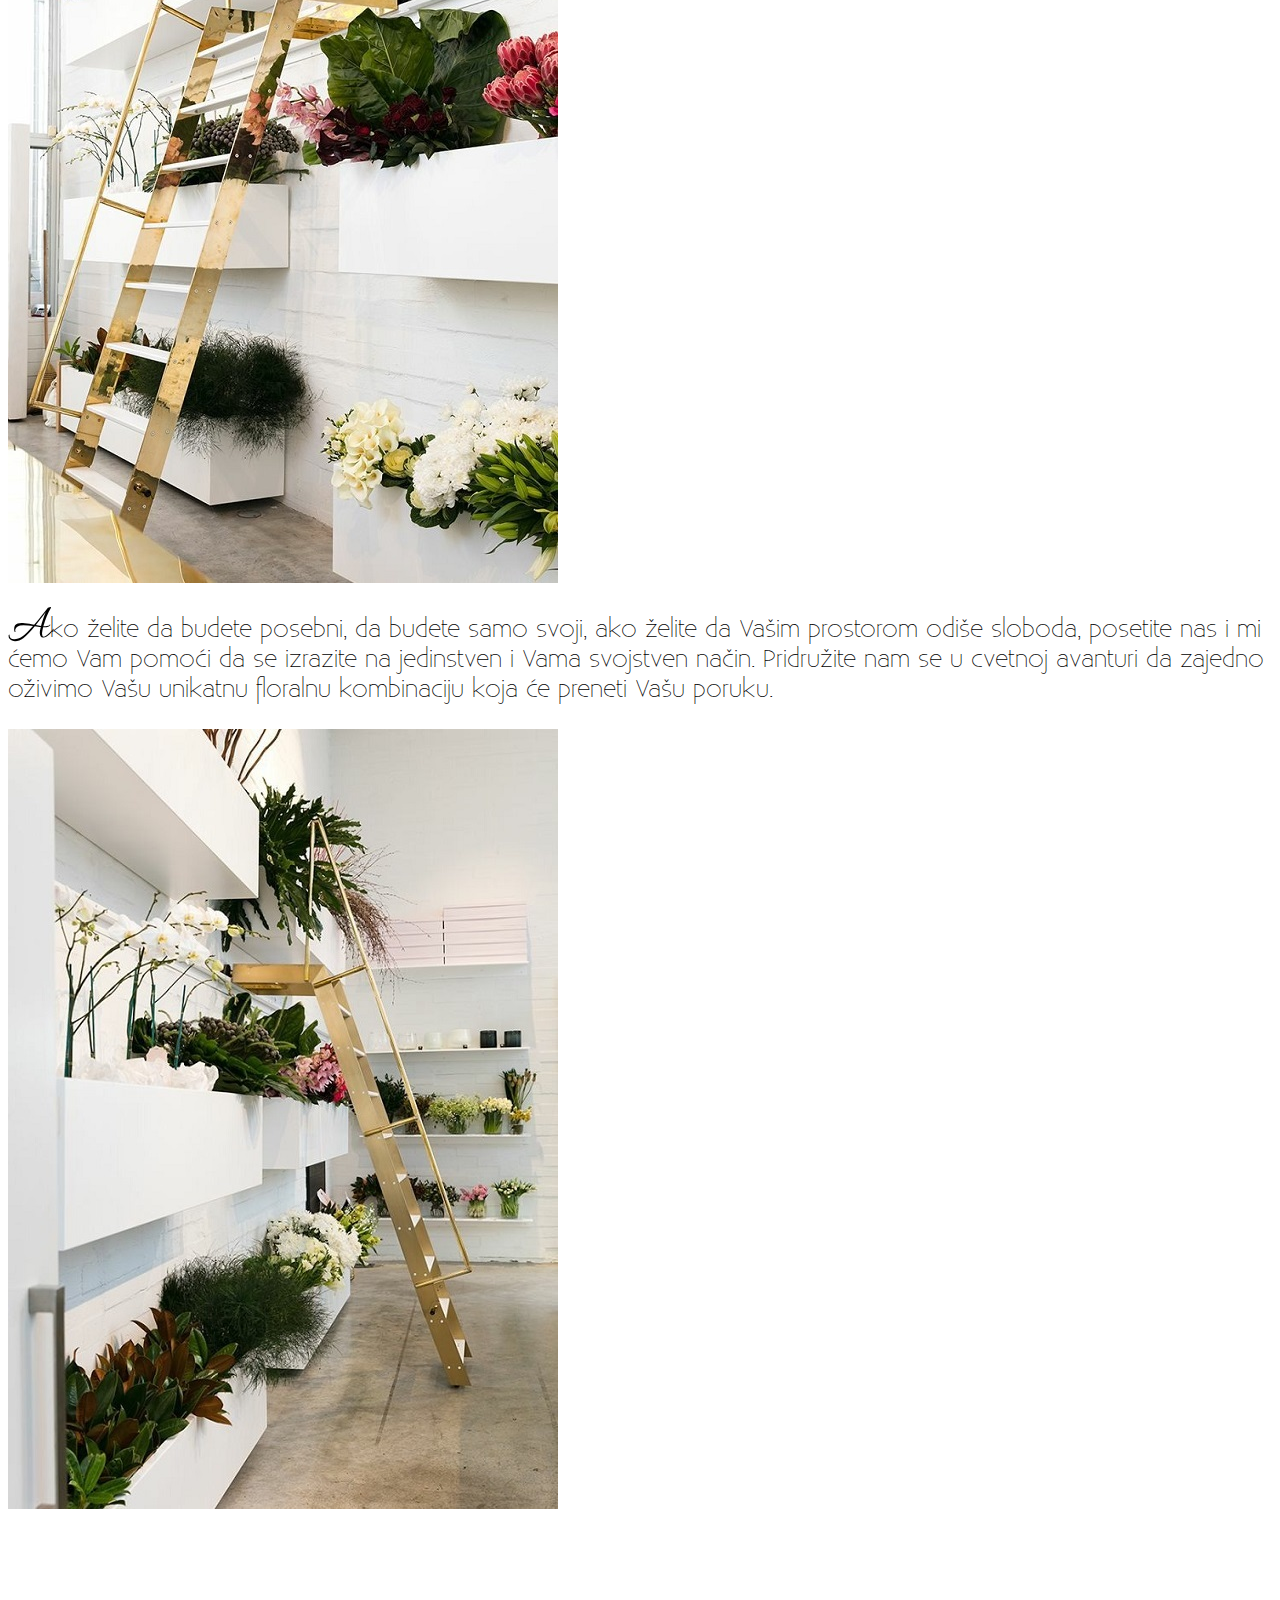
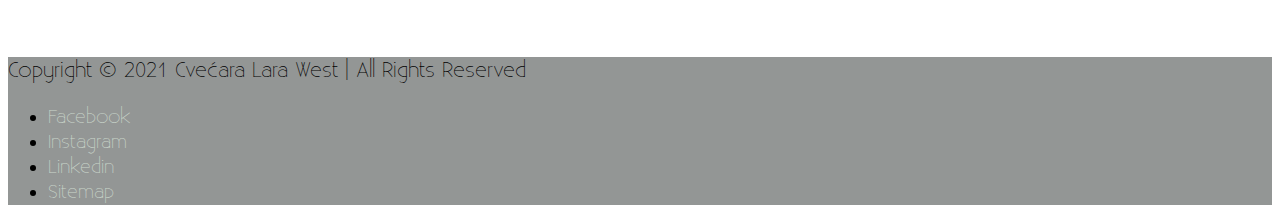
==== commit b639cbca: "Add files via upload" ====
--- a/galerija.html
+++ b/galerija.html
@@ -19,7 +19,8 @@
     </head>
     <body>
 		<!-- Header -->
-		<header class = "container-fluid px-0 pb-1 pb-lg-0">
+		<header class = "container-fluid position-relative px-0 pb-1 pb-lg-0">
+			<div class = "logo-background position-absolute"></div>
 			<nav class = "navbar navbar-expand-lg navbar-light">
 				<a class = "navbar-brand ml-5 mt-3" href = "index.html">
 					<img src = "assets/img/logo.png" alt = "Logo Lara West" class = "img-fluid logo" />
--- a/assets/css/style.css
+++ b/assets/css/style.css
@@ -13,12 +13,14 @@
     --green1: rgb(101, 148, 119);
     --rose1: rgb(247, 132, 124);
     --transparent: rgba(255, 255, 255, 0.8);
+    --darkGrey: rgb(147, 150, 149);
 }
 
 body {
     font-family: ExistenceLight;
     font-size: 19px;
     font-weight: 500;
+    word-wrap: break-word;
 }
 
 .DancingScript {
@@ -46,7 +48,7 @@
 }
 
 .link-color {
-    color: var(--rose1);
+    color: var(--grey);
 }
 
 .font-21 {
@@ -126,13 +128,22 @@
     color: var(--rose1) !important;
 }
 
+.logo-background {
+    height: 400px;
+    width: 500px;
+    top: 0;
+    left: 0;
+    background-color: var(--darkGrey);
+    clip-path: polygon(0 0, 0% 100%, 100% 0);
+}
+
 /* Početna */
 
 h1 {
     line-height: 55px;
 }
 
-.carousel-item > img {
+.carousel img {
     height: 100vh;
 }
 
@@ -149,7 +160,7 @@
 }
 
 .carousel-item:first-child .carousel-caption {
-    margin-bottom: 15vh;
+    margin-bottom: 10vh;
 }
 
 .carousel-item:last-child .carousel-caption h2 {
@@ -169,7 +180,7 @@
 }
 
 .card-body article {
-    height: 220px !important;
+    height: auto !important;
     padding: 0 5px !important;
 }
 
@@ -361,10 +372,19 @@
     width: 120px !important;
 }
 
+.bg-image {
+    background-image: url('../img/kontakt.jpg');
+}
+
+i {
+    font-size: 30px !important;
+    cursor: pointer;
+}
+
 /* Footer */
 
 footer {
-    background-color: var(--grey);
+    background-color: var(--darkGrey);
 }
 
 footer.footer1 .font-21 {
--- a/assets/css/responsive.css
+++ b/assets/css/responsive.css
@@ -59,6 +59,12 @@
     } 
 }
 
+@media screen and (max-width: 1300px) {
+    #contact p.font-21 {
+        font-size: 20px !important;
+    }
+}
+
 @media screen and (max-width: 1200px) {
     .rose-2 {
         top: -50px;
@@ -90,8 +96,16 @@
         font-size: 20px !important;
     }
 
-    .card-body article {
-        height: auto !important;
+    #contact .w-75 {
+        width: 90% !important;
+    }
+
+    .card-body a {
+        padding: 10px;
+    }
+
+    .card-body h4 {
+        font-size: 21px;
     }
 
     .bottom-2 {
@@ -208,6 +222,10 @@
     label {
         font-size: 17px;
     }
+
+    .carousel .btn {
+        font-size: 19px !important;
+    }
 }
 
 @media screen and (max-width: 695px) {
@@ -238,6 +256,10 @@
         line-height: 50px;
         font-size: 50px !important;
     } 
+
+    .carousel p {
+        font-size: 19px !important;
+    }
 }
 
 @media screen and (max-width: 600px) {
@@ -246,6 +268,11 @@
         font-size: 42px !important;
     }
 
+    h1 {
+        font-size: 45px !important;
+        line-height: 40px;
+    }
+
     .rose-1 > p {
         font-size: 21px !important;
     }
@@ -272,6 +299,10 @@
     }
 
     footer.footer1 a {
+        font-size: 19px !important;
+    }
+
+    #contact p.font-21 {
         font-size: 19px !important;
     }
 }
@@ -307,6 +338,11 @@
 }
 
 @media screen and (max-width: 500px) {
+    .logo-background {
+        height: 400px;
+        width: 100%;
+    }
+
     #services {
         width: 90% !important;
     }
@@ -349,6 +385,15 @@
 }
 
 @media screen and (max-width: 480px) {
+    h1 {
+        font-size: 37px !important;
+        line-height: 30px;
+    }
+
+    .carousel p {
+        font-size: 17px !important;
+    }
+
     figure.col-md-5 {
         width: 90% !important;
     }
@@ -374,7 +419,7 @@
     }
 
     .carousel-item:nth-child(2) .carousel-caption {
-        margin-bottom: 18vh;
+        margin-bottom: 25vh;
     }  
 
     .carousel-item:nth-child(2) .carousel-caption h2 .blockquote {
@@ -388,6 +433,14 @@
 
     .modal-body {
         font-size: 17px;
+    }
+
+    #contact p.font-21, #contact p {
+        font-size: 18px !important;
+    }
+
+    .card-body article h4 {
+        font-size: 19px !important;
     }
 }
 
@@ -402,4 +455,24 @@
     footer p.font-21, footer.footer1 .font-21 {
         font-size: 17px !important;
     }
+
+    h1 {
+        font-size: 30px !important;
+        line-height: 22px;
+    }
+
+    .carousel p {
+        font-size: 16px !important;
+    }
+}
+
+@media screen and (max-width: 321px) {
+    h1 {
+        font-size: 30px !important;
+        line-height: 24px;
+    }
+
+    .carousel p {
+        font-size: 15px !important;
+    }
 }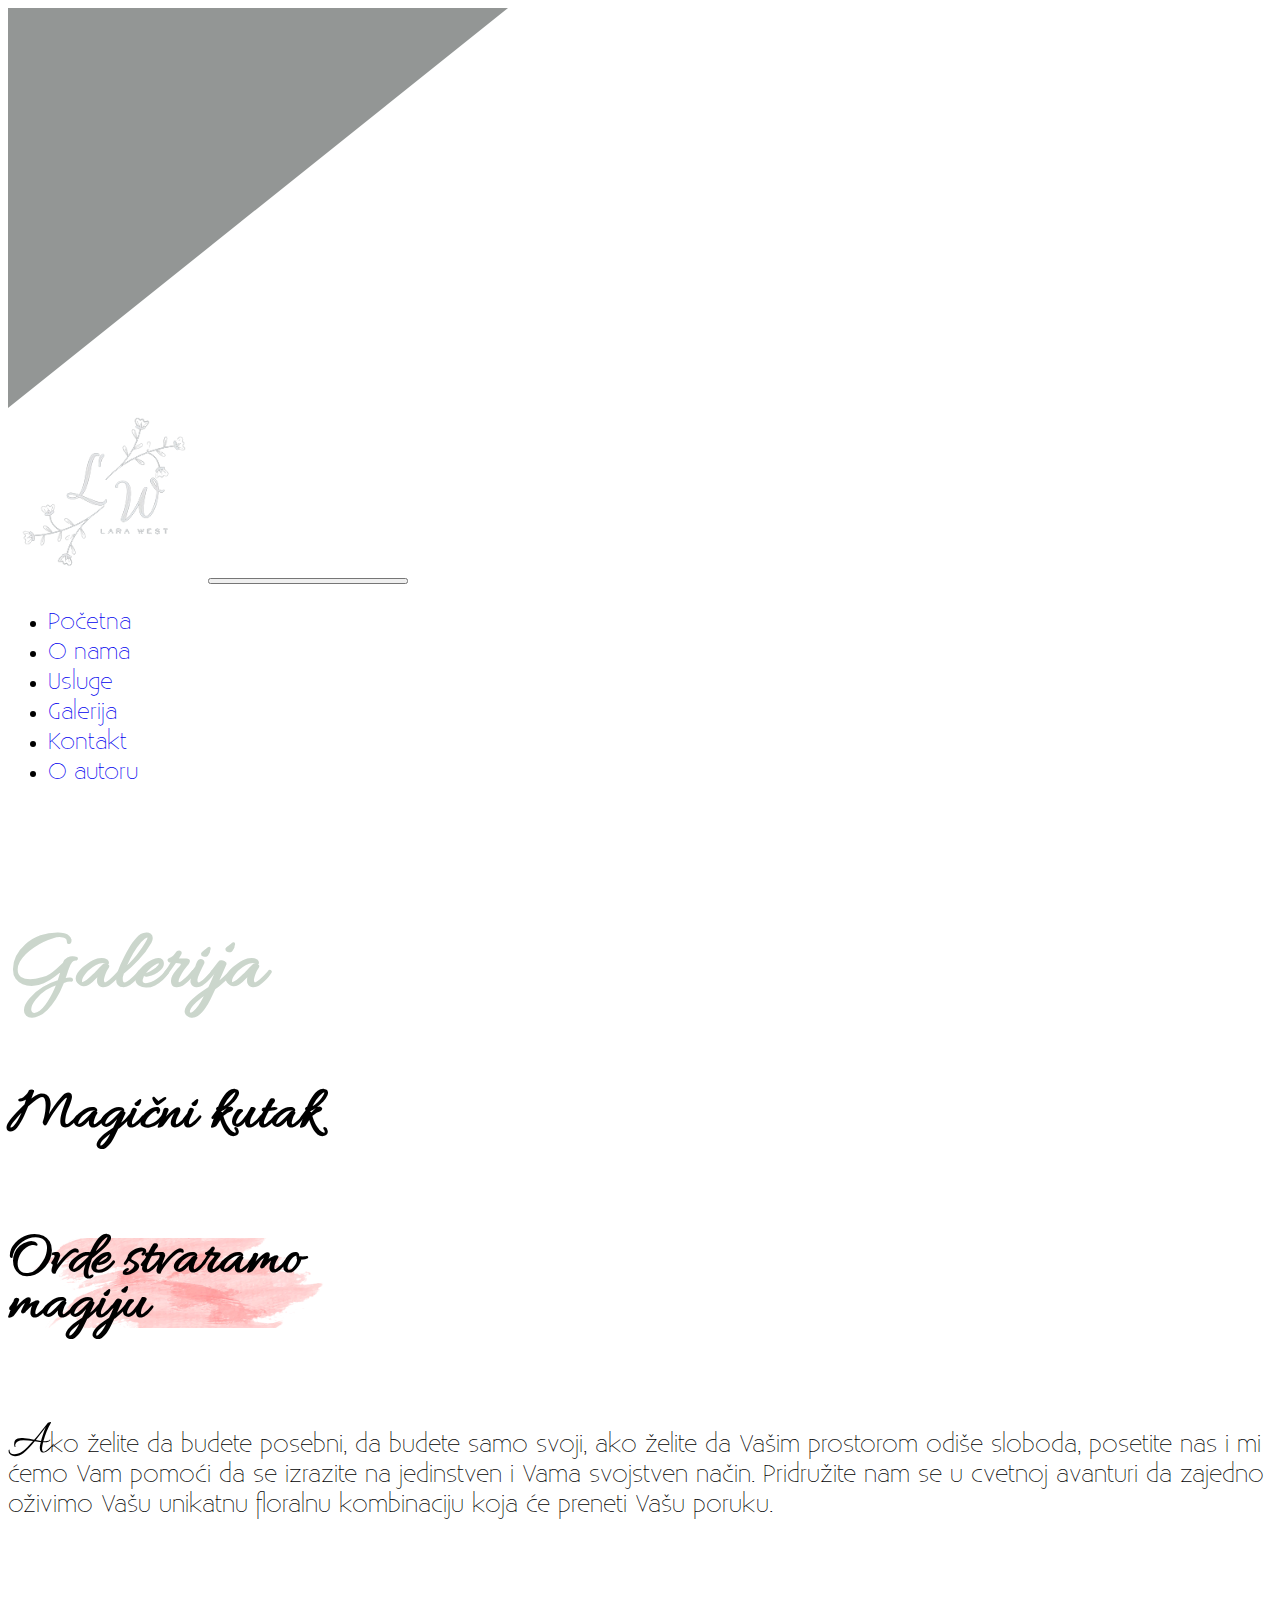
==== commit d8afb28c: "Add files via upload" ====
--- a/galerija.html
+++ b/galerija.html
@@ -21,36 +21,7 @@
 		<!-- Header -->
 		<header class = "container-fluid position-relative px-0 pb-1 pb-lg-0">
 			<div class = "logo-background position-absolute"></div>
-			<nav class = "navbar navbar-expand-lg navbar-light">
-				<a class = "navbar-brand ml-5 mt-3" href = "index.html">
-					<img src = "assets/img/logo.png" alt = "Logo Lara West" class = "img-fluid logo" />
-				</a>
-				<button class = "navbar-toggler" type = "button" data-toggle = "collapse" data-target = "#navbarNav" aria-controls = "navbarNav" aria-expanded = "false" aria-label = "Toggle navigation">
-					<span class = "navbar-toggler-icon"></span>
-				</button>
-				<div class = "collapse navbar-collapse" id = "navbarNav">
-					<ul class = "navbar-nav ml-auto pr-0 pr-lg-5 text-center">
-						<li class = "nav-item">
-							<a class = "nav-link font-weight-bold" href = "index.html">Početna</a>
-						</li>
-						<li class = "nav-item m-0 mx-lg-4">
-							<a class = "nav-link font-weight-bold" href = "o-nama.html">O nama</a>
-						</li>
-						<li class = "nav-item">
-							<a class = "nav-link font-weight-bold" href = "usluge.html">Usluge</a>
-						</li>
-						<li class = "nav-item m-0 mx-lg-4 active">
-							<a class = "nav-link font-weight-bold" href = "#">Galerija<span class = "sr-only">(current)</span></a>
-						</li>
-						<li class = "nav-item">
-							<a class = "nav-link font-weight-bold" href = "kontakt.html">Kontakt</a>
-						</li>
-						<li class = "nav-item m-0 mx-lg-4">
-							<a class = "nav-link font-weight-bold" href = "https://jovana49.github.io/JovanaKurtic/">O autoru</a>
-						</li>
-					</ul>
-				</div>
-			</nav>
+			<nav id = "navigation-menu" class = "navbar navbar-expand-lg navbar-light"></nav>
 		</header>
 
 		<!-- Galerija -->
@@ -68,21 +39,21 @@
 						<main class = "mt-4 container-fluid d-flex flex-column align-items-center justify-content-center mt-lg-0">
 							<div class = "row-12 margin-left d-flex flex-row flex-wrap align-items-center justify-content-center">
 								<div class = "col-12 mb-4 col-lg-5 mb-lg-0 border border-dark p-4 mr-2">
-									<img src = "assets/img/galerija1.jpg" class = "img-fluid" alt = "Cvećara Lara West" />
+									<img src = "assets/img/galerija1.jpg" id = "img1" class = "img-fluid" alt = "Cvećara Lara West" />
 								</div>
 								<div class = "col-12 col-lg-6">
-									<img src = "assets/img/galerija2.png" class = "img-fluid" alt = "Cvećara Lara West" />
+									<img src = "assets/img/galerija2.png" id = "img2" class = "img-fluid" alt = "Cvećara Lara West" />
 								</div>
 							</div>
 							<div class = "row-12 mt-4 d-flex flex-row flex-wrap flex-lg-nowrap align-items-center justify-content-center">
 								<div class = "col-12 order-1 col-md-6 order-md-2 col-lg-3 order-md-1 col-xl-4">
-									<img src = "assets/img/galerija3.jpg" class = "img-fluid" alt = "Cvećara Lara West" />
+									<img src = "assets/img/galerija3.jpg" id = "img3" class = "img-fluid" alt = "Cvećara Lara West" />
 								</div>
 								<div class = "col-12 order-2 my-5 mx-0 my-md-5 order-md-1 col-lg-6 mx-lg-3 order-lg-2 col-xl-4 mx-xl-5">
 									<p class = "gallery-text"><span class = "DancingScript font-50">A</span>ko želite da budete posebni, da budete samo svoji, ako želite da Vašim prostorom odiše sloboda, posetite nas i mi ćemo Vam pomoći da se izrazite na jedinstven i Vama svojstven način. Pridružite nam se u cvetnoj avanturi da zajedno oživimo Vašu unikatnu floralnu kombinaciju koja će preneti Vašu poruku.</p>
 								</div>
 								<div class = "co-12 order-3 col-md-6 order-md-3 col-lg-3 order-lg-3 col-xl-4 border border-dark p-4">
-									<img src = "assets/img/galerija4.jpg" class = "img-fluid" alt = "Cvećara Lara West" />
+									<img src = "assets/img/galerija4.jpg" id = "img4" class = "img-fluid" alt = "Cvećara Lara West" />
 								</div>
 							</div>
 						</main>
@@ -92,22 +63,16 @@
 		</main>
 
 		<!-- Footer -->
-		<footer class = "w-100 py-3">
-			<div class = "w-100 text-center">
-				<p class = "font-weight-bold font-21 mb-2 px-5">Copyright &copy; 2021 Cvećara Lara West | All Rights Reserved</p>
-			</div>
-			<div class = "w-100 d-flex flex-row justify-content-center align-items-center">
-				<ul class = "nav d-flex flex-row justify-content-center align-items-center font-weight-bold">
-					<li><a class = "link-color" href = "https://sr-rs.facebook.com/jovanakurtic16">Facebook</a></li>
-					<li class = "mx-4"><a class = "link-color" href = "https://www.instagram.com/kjovanaaa/">Instagram</a></li>
-					<li><a class = "link-color" href = "https://www.linkedin.com/">Linkedin</a></li>
-					<li class = "ml-4"><a class = "link-color" href = "assets/sitemap.xml">Sitemap</a></li>
-				</ul>
-			</div>
-		</footer> 
-
-	    <!-- Bootstrap JavaScript -->
+		<footer id = "footer" class = "w-100 py-3"></footer> 
+		
+		<!-- Bootstrap JavaScript -->
         <script src = "https://code.jquery.com/jquery-3.5.1.slim.min.js" integrity = "sha384-DfXdz2htPH0lsSSs5nCTpuj/zy4C+OGpamoFVy38MVBnE+IbbVYUew+OrCXaRkfj" crossorigin = "anonymous"></script>
         <script src = "https://cdn.jsdelivr.net/npm/bootstrap@4.5.3/dist/js/bootstrap.bundle.min.js" integrity = "sha384-ho+j7jyWK8fNQe+A12Hb8AhRq26LrZ/JpcUGGOn+Y7RsweNrtN/tE3MoK7ZeZDyx" crossorigin = "anonymous"></script>
+		
+		<!-- JavaScript -->
+		<script type = "text/javascript" src = "assets/js/main.js"></script>
+		
+		<!-- jQuery -->
+		<script src = "https://code.jquery.com/jquery-3.6.0.min.js" integrity = "sha256-/xUj+3OJU5yExlq6GSYGSHk7tPXikynS7ogEvDej/m4=" crossorigin = "anonymous"></script>
     </body>
 </html>--- a/assets/css/style.css
+++ b/assets/css/style.css
@@ -295,6 +295,9 @@
     background-size: 100px 100px !important;
 }
 
+.hoverColor {filter: grayscale(0);}
+.hoverImg {filter: grayscale(1);}
+
 /* Usluge */
 
 #services > article > * {
@@ -362,6 +365,8 @@
     border-width: 2px !important;
 }
 
+#img1, #img2, #img3, #img4 {display: none;}s
+
 /* Kontakt */
 
 textarea {
@@ -383,15 +388,15 @@
 
 /* Footer */
 
-footer {
+#footer {
     background-color: var(--darkGrey);
 }
 
-footer.footer1 .font-21 {
+.footer1 .font-21 {
     font-size: 21x !important;
 }
 
-footer.footer1 a {
+.footer1 a {
     font-size: 20.5px !important;
 }
 
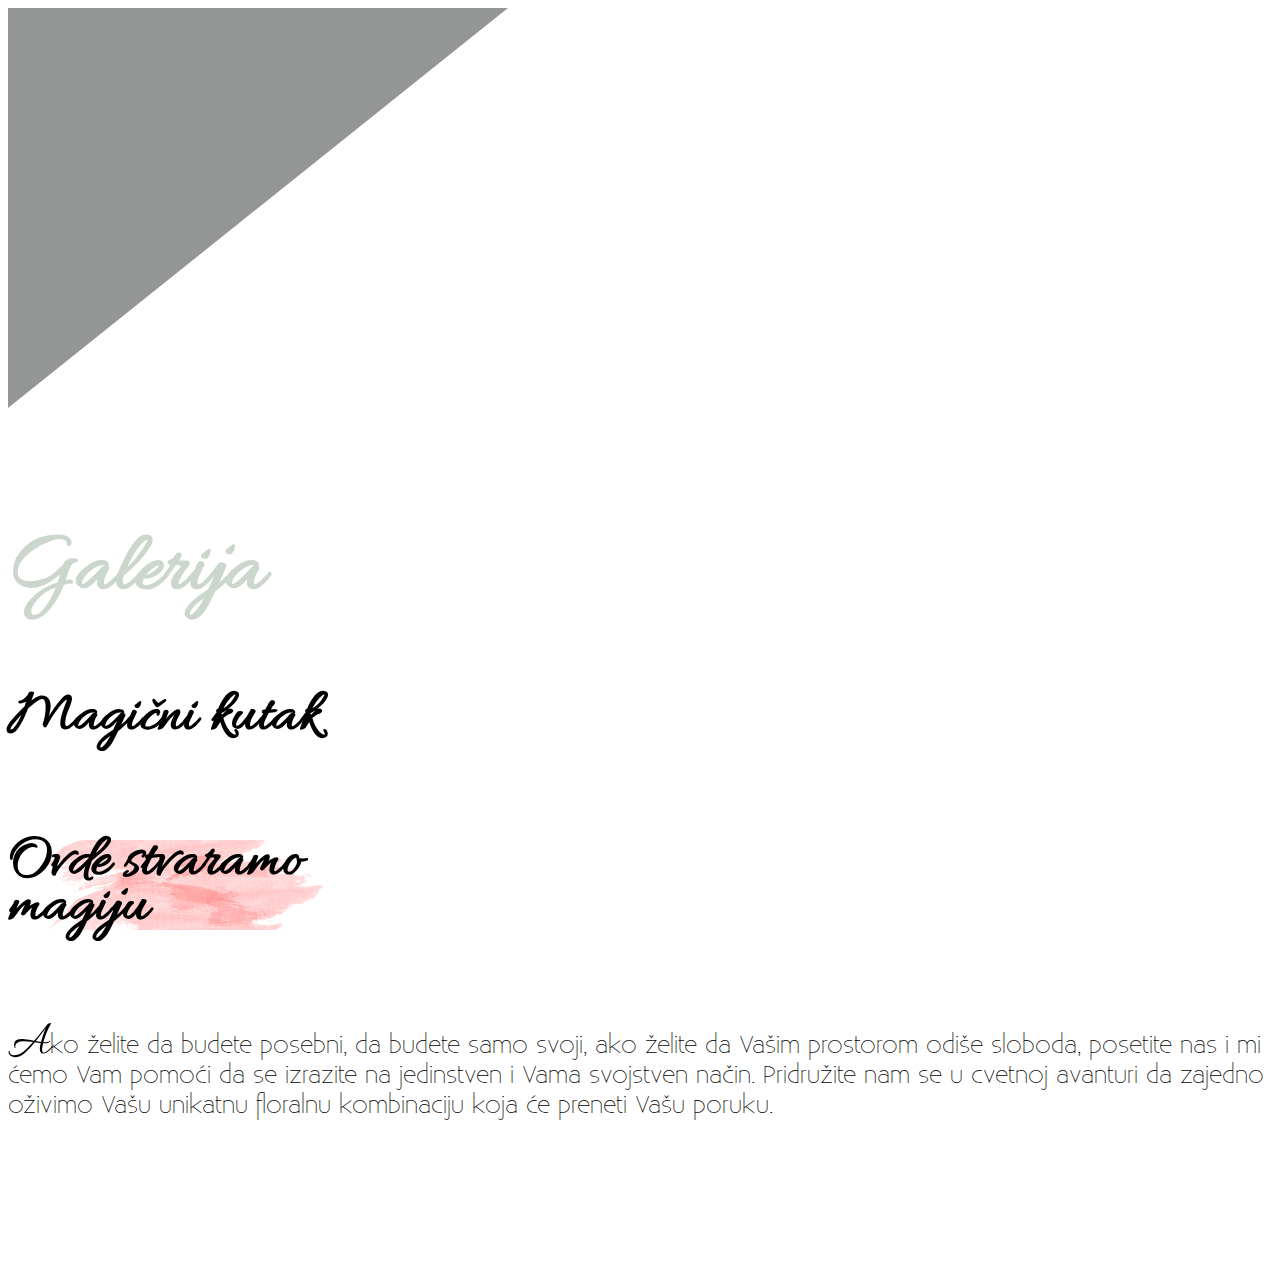
==== commit 4a9cd771: "Add files via upload" ====
--- a/galerija.html
+++ b/galerija.html
@@ -74,5 +74,9 @@
 		
 		<!-- jQuery -->
 		<script src = "https://code.jquery.com/jquery-3.6.0.min.js" integrity = "sha256-/xUj+3OJU5yExlq6GSYGSHk7tPXikynS7ogEvDej/m4=" crossorigin = "anonymous"></script>
+		
+		<script>
+			dinamickiIspisFutera(); 
+		</script>
     </body>
 </html>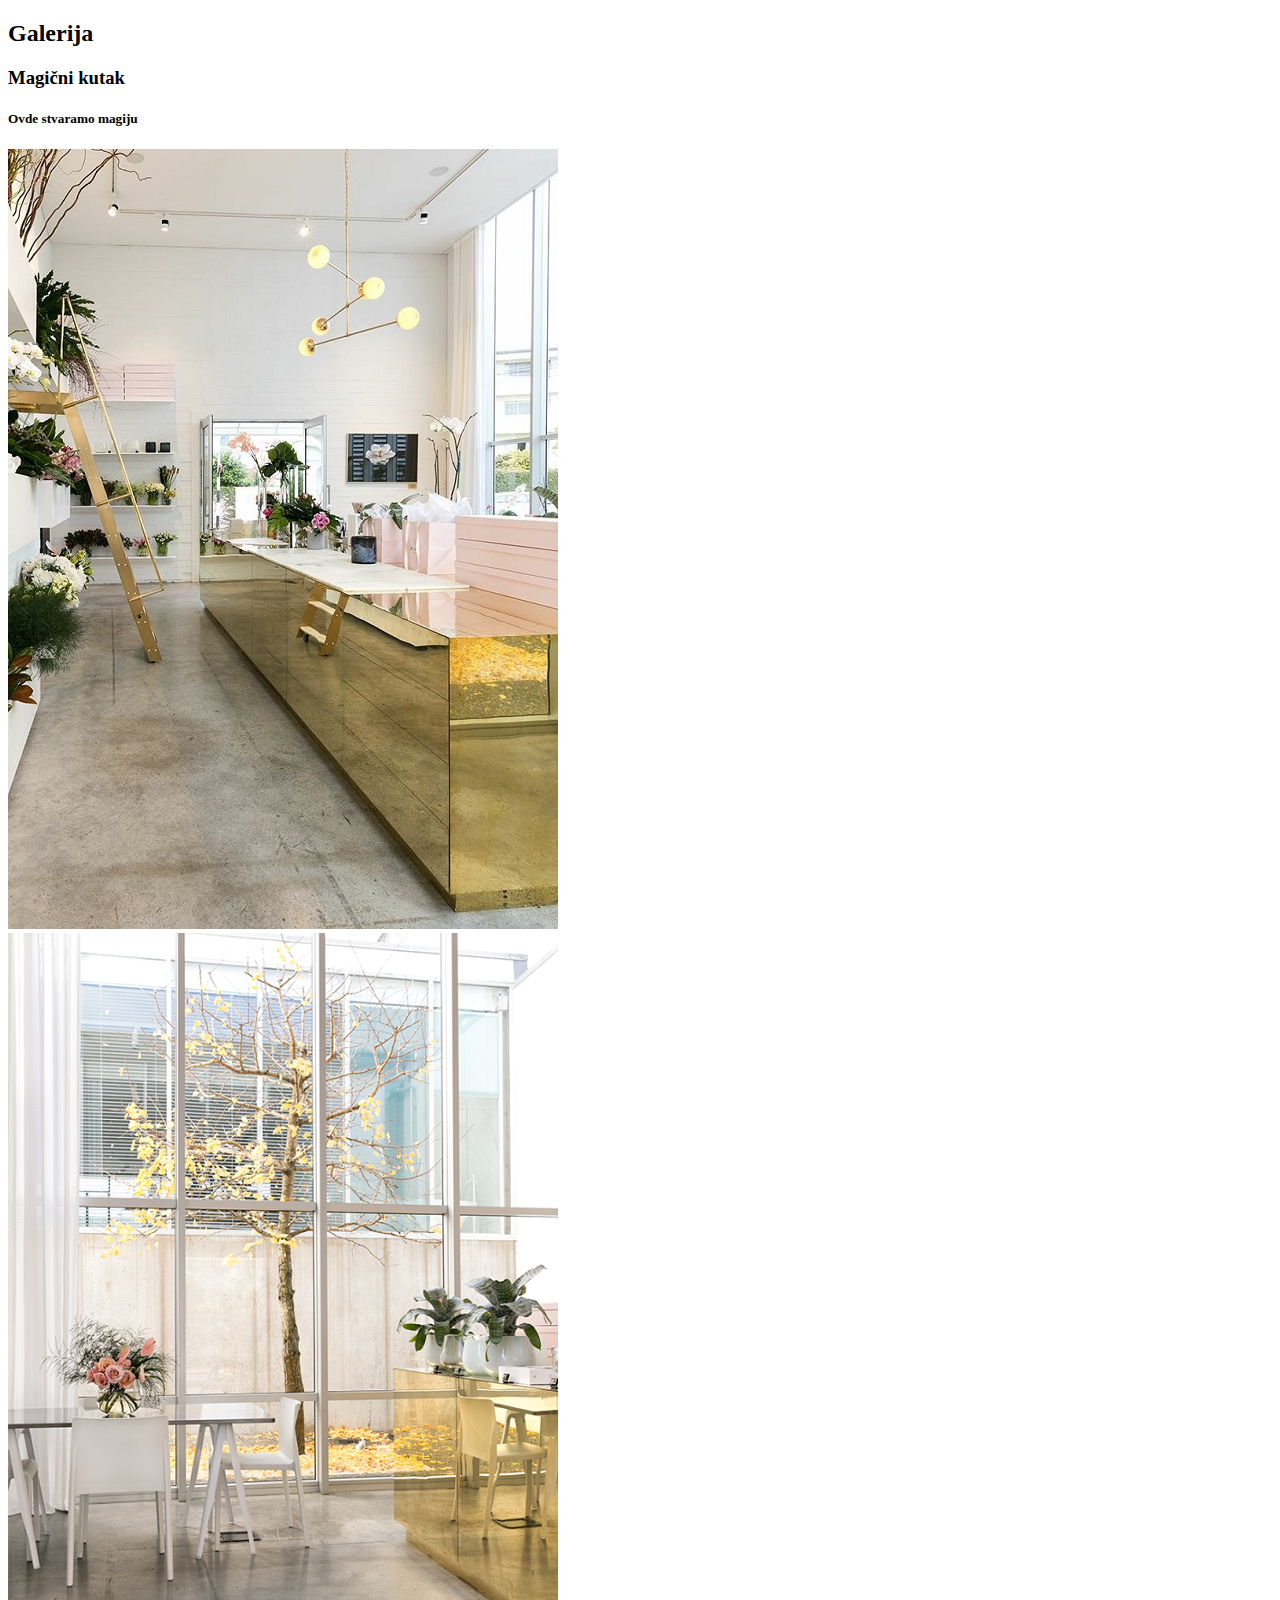
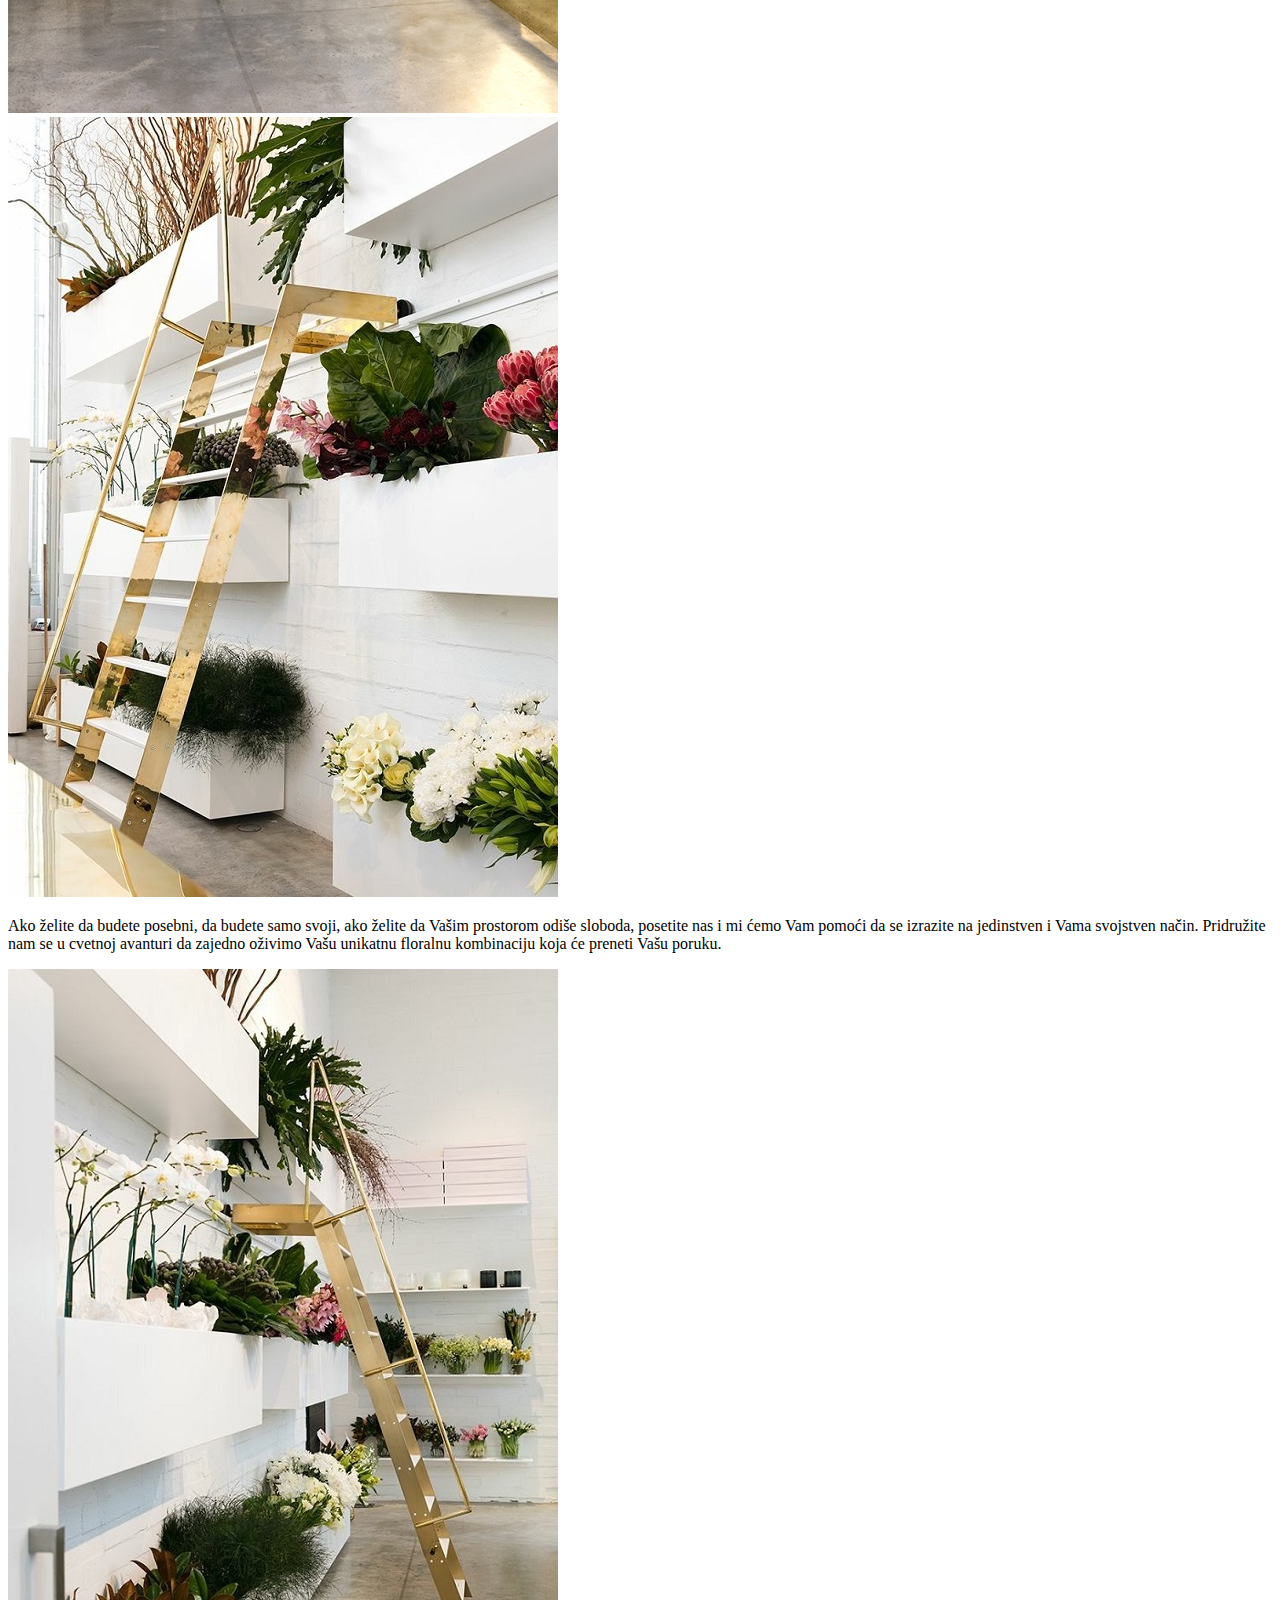
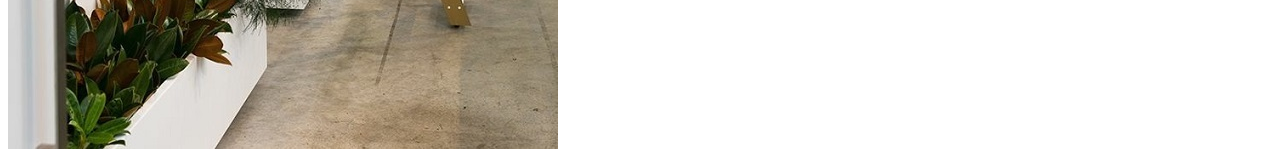
==== commit 4e2b4744: "Add files via upload" ====
--- a/galerija.html
+++ b/galerija.html
@@ -22,6 +22,8 @@
 		<header class = "container-fluid position-relative px-0 pb-1 pb-lg-0">
 			<div class = "logo-background position-absolute"></div>
 			<nav id = "navigation-menu" class = "navbar navbar-expand-lg navbar-light"></nav>
+			<div id=hamburgerMeni></div>
+			<div class="cleaner"></div>
 		</header>
 
 		<!-- Galerija -->
